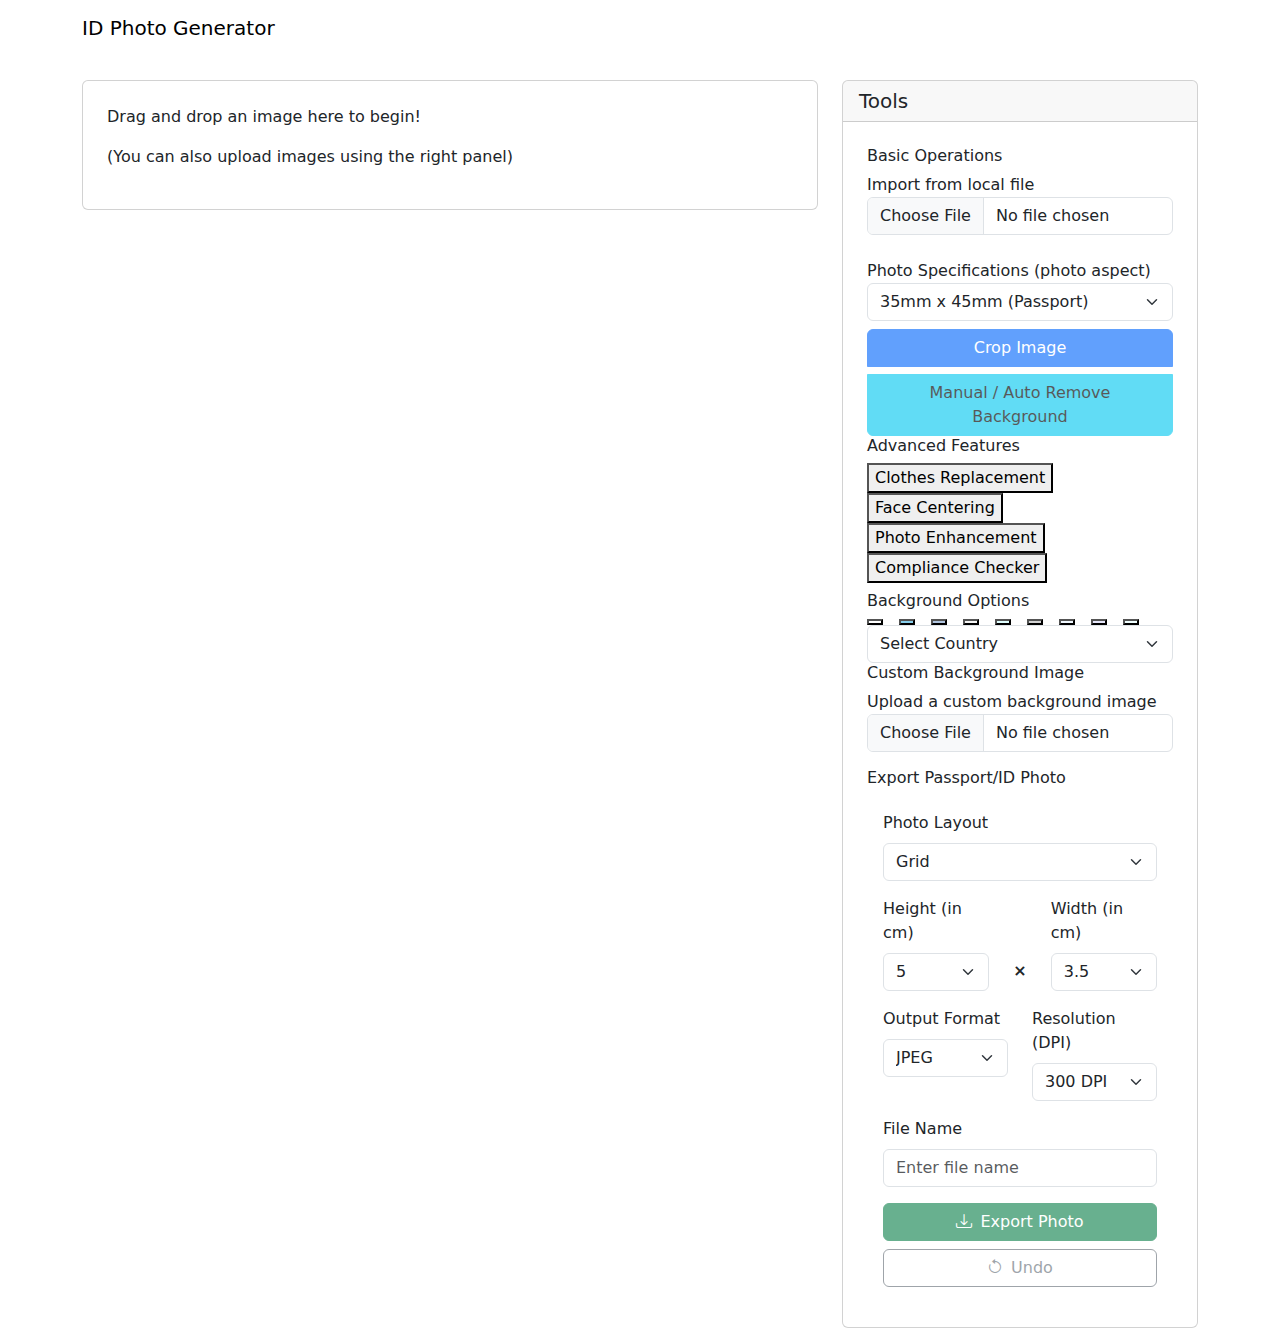
==== src/main/resources/templates/index.html @ f6cae1a2 "Merge branch 'main' of https://github.com/regan-tan/id-photo-generator" ====
<!DOCTYPE html>
<html lang="en" xmlns:th="http://www.thymeleaf.org">
    <head>
        <meta charset="UTF-8" />
        <meta name="viewport" content="width=device-width, initial-scale=1.0" />
        <title>ID Photo Generator</title>
        <link href="https://cdn.jsdelivr.net/npm/bootstrap@5.3.2/dist/css/bootstrap.min.css" rel="stylesheet" />
        <link href="https://cdnjs.cloudflare.com/ajax/libs/cropperjs/1.5.13/cropper.min.css" rel="stylesheet" />
        <link href="/css/main.css" rel="stylesheet" />
        <link href="https://cdn.jsdelivr.net/npm/bootstrap-icons@1.10.5/font/bootstrap-icons.css" rel="stylesheet" />
    </head>

    <body>
        <div class="container-fluid">
            <!-- Nav Bar -->
            <nav class="navbar navbar-expand-lg">
                <div class="container">
                    <a class="navbar-brand" href="#">ID Photo Generator</a>
                </div>
            </nav>
        
            <!-- Container -->
            <div class="container mt-4">
                <div class="row g-4">
                    <div class="col-md-8">
                        <!-- Image Container -->
                        <div class="sticky-container">
                            <div class="card">
                                <div class="card-body p-4">
                                    <div class="image-container">
                                        <img id="image" class="img-fluid" style="display: none" />
                                        <div id="placeholder" class="upload-placeholder">
                                            <i class="fas fa-cloud-upload-alt"></i>
                                            <p>Drag and drop an image here to begin!</p>
                                            <p>(You can also upload images using the right panel)</p>
                                        </div>
                                    </div>
                                </div>
                            </div>
                        </div>
                    </div>
        
                    <div class="col-md-4">
                        <div class="tools-column">
                            <div class="card">
                                <div class="card-header">
                                    <h5 class="card-title mb-0">Tools</h5>
                                </div>
                                <div class="card-body p-4">
                                    <!-- Basic Operations -->
                                    <div class="feature-group">
                                        <h6 class="feature-group-title">Basic Operations</h6>
                                        <div class="mb-4">
                                            <span>Import from local file</span>
                                            <input type="file" id="fileInput" class="form-control" accept="image/*" />
                                        </div>
        
                                        <!-- Google Drive Section (Moved Up) -->

        
                                        <!-- Photo Specifications  -->
                                        <div class="feature-group">
                                            <span>Photo Specifications (photo aspect)</span>
                                            <select class="form-select mb-2" id="dimensionsSelect">
                                                <option value="35x45">35mm x 45mm (Passport)</option>
                                                <option value="25x35">25mm x 35mm (Visa)</option>
                                                <option value="50x50">50mm x 50mm (Square)</option>
                                            </select>
                                        </div>
                                        <div class="btn-group-vertical w-100 gap-2" role="group">
                                            <button id="cropBtn" class="btn btn-primary" disabled>Crop Image</button>
                                            <button id="removeBackgroundBtn" class="btn btn-info" disabled>Manual / Auto Remove Background</button>
                                        </div>
                                    </div>
        
                                    <!-- Advanced Features -->
                                    <div class="feature-group">
                                        <h6 class="feature-group-title">Advanced Features</h6>
                                        <button class="btn-feature" id="clothesBtn">
                                            <i class="fas fa-tshirt"></i>
                                            Clothes Replacement
                                        </button>
                                        <button class="btn-feature">
                                            <i class="fas fa-crosshairs"></i>
                                            Face Centering
                                        </button>
                                        <button class="btn-feature" id="enhanceBtn">
                                            <i class="fas fa-magic"></i>
                                            Photo Enhancement
                                        </button>
                                        <button class="btn-feature" id="checkBtn">
                                            <i class="fas fa-check-circle"></i>
                                            Compliance Checker
                                        </button>
                                        <div id="complianceResult" class="mt-2 text-center small"></div>
                                    </div>
        
                                   <!-- Background Color Selection Section -->
<div class="feature-group">
    <h6 class="feature-group-title">Background Options</h6>
    <div class="d-flex flex-wrap gap-3">
        <!-- Color buttons -->
        <button class="color-btn" data-color="#FFFFFF" style="background-color: #ffffff" title="White - Standard Passport"></button>
        <button class="color-btn" data-color="#87CEEB" style="background-color: #87ceeb" title="Light Blue - General ID"></button>
        <button class="color-btn" data-color="#B0C4DE" style="background-color: #b0c4de" title="Light Steel Blue - Visa"></button>
        <button class="color-btn" data-color="#F5F5F5" style="background-color: #f5f5f5" title="Off White - General Use"></button>
        <button class="color-btn" data-color="#E0FFFF" style="background-color: #e0ffff" title="Light Cyan - Schengen Visa"></button>
        <button class="color-btn" data-color="#D3D3D3" style="background-color: #d3d3d3" title="Light Gray - Professional ID"></button>
        <button class="color-btn" data-color="#F0F8FF" style="background-color: #f0f8ff" title="Alice Blue - General ID"></button>
        <button class="color-btn" data-color="#E6E6FA" style="background-color: #e6e6fa" title="Lavender - Alternative"></button>
        <button class="color-btn" data-color="#F0FFFF" style="background-color: #f0ffff" title="Azure - General Use"></button>
    </div>

    <!-- Dropdown for Country Selection -->
    <select id="country-select" class="form-select">
        <option value="">Select Country</option>
        <option value="#FFFFFF" data-country="USA">USA (White)</option>
        <option value="#FFFFFF" data-country="Japan">Japan (White)</option>
        <option value="#F5F5F5" data-country="France">France (Off White)</option>
        <option value="#87CEEB" data-country="Malaysia">Malaysia (Light Blue)</option>
        <option value="#FFFFFF" data-country="Singapore">Singapore (White)</option>
        <!-- Add more options as needed -->
    </select>
</div>

<!-- Custom Background Image Upload Section -->
<div class="feature-group">
    <h6 class="feature-group-title">Custom Background Image</h6>
    <div class="mb-3">
        <span>Upload a custom background image</span>
        <input type="file" id="backgroundImageInput" class="form-control" accept="image/*" />
    </div>
    <button class="btn btn-danger" id="resetBackgroundBtn" style="display: none;">Reset Background</button>
</div>


          
        
                                    <!-- Final Actions -->
                                    <div class="feature-group">
                                        <h6 class="feature-group-title">Export Passport/ID Photo</h6>
                                        <div class="card-body">
                                            <!-- Layout Selection Section -->
                                            <div class="row mb-3">
                                                <div class="col">
                                                    <label for="photo_layout" class="form-label">Photo Layout</label>
                                                    <select class="form-select" id="photo_layout">
                                                        <option value="grid">Grid</option>
                                                        <option value="single">Single Photo</option>
                                                    </select>
                                                </div>
                                            </div>
                                            
                                            <div class="row mb-3 align-items-end">
                                                <div class="col">
                                                    <label for="layout_height" class="form-label">Height (in cm)</label>
                                                    <select class="form-select" id="layout_height">
                                                        <option value="5">5</option>
                                                        <option value="5.5">5.5</option>
                                                        <option value="6">6</option>
                                                        <option value="7">7</option>
                                                        <option value="7.5">7.5</option>
                                                    </select>
                                                </div>
                                    
                                                <div class="col-auto d-flex align-items-end pb-2">
                                                    <span class="fw-bold">×</span>
                                                </div>
                                    
                                                <div class="col">
                                                    <label for="layout_width" class="form-label">Width (in cm)</label>
                                                    <select class="form-select" id="layout_width">
                                                        <option value="3.5">3.5</option>
                                                        <option value="4">4</option>
                                                        <option value="4.5">4.5</option>
                                                        <option value="5">5</option>
                                                        <option value="5.5">5.5</option>
                                                    </select>
                                                </div>
                                            </div>
                                    
                                            <!-- Output Format & Resolution Section -->
                                            <div class="row mb-3">
                                                <div class="col">
                                                    <label for="output_format" class="form-label">Output Format</label>
                                                    <select class="form-select" id="output_format">
                                                        <option value="jpeg">JPEG</option>
                                                        <option value="png">PNG</option>
                                                        <option value="bmp">BMP</option>
                                                    </select>
                                                </div>
                                    
                                                <div class="col">
                                                    <label for="output_resolution" class="form-label">Resolution (DPI)</label>
                                                    <select class="form-select" id="output_resolution">
                                                        <option value="300">300 DPI</option>
                                                        <option value="600">600 DPI</option>
                                                        <option value="1200">1200 DPI</option>
                                                    </select>
                                                </div>
                                            </div>
                                    
                                            <!-- File Naming and Folder Selection -->
                                            <div class="row mb-3">
                                                <div class="col">
                                                    <label for="file_name" class="form-label">File Name</label>
                                                    <input type="text" id="file_name" class="form-control" placeholder="Enter file name" />
                                                </div>
                                    
                                               
                                            </div>
                                    
                                            <!-- Action Buttons -->
                                            <div class="d-grid gap-2">
                                                <button id="exportBtn" class="btn btn-success" disabled><i class="bi bi-download me-2"></i>Export Photo</button>
                                                <button id="undoBtn" class="btn btn-outline-secondary" disabled><i class="bi bi-arrow-counterclockwise me-2"></i>Undo</button>
                                            </div>
                                        </div>
                                    </div>
                                    
                                </div>
                            </div>
                        </div>
                    </div>
                </div>
            </div>
        </div>

        <!-- Modal for Cropping -->
        <div class="modal fade" id="cropModal" tabindex="-1">
            <div class="modal-dialog modal-lg modal-dialog-centered modal-fullscreen-lg-down">
                <div class="modal-content">
                    <div class="modal-header">
                        <h5 class="modal-title">Crop Image</h5>
                        <button type="button" class="btn-close" data-bs-dismiss="modal"></button>
                    </div>
                    <div class="modal-body p-0">
                        <div class="img-container" style="height: calc(90vh - 120px)">
                            <img id="cropImage" class="img-fluid" src="" />
                        </div>
                    </div>
                    <div class="modal-footer">
                        <button type="button" class="btn btn-secondary" data-bs-dismiss="modal">Cancel</button>
                        <button type="button" class="btn btn-primary" id="cropSaveBtn">Save Changes</button>
                    </div>
                </div>
            </div>
        </div>
        <!-- Modal for Clothes Replacement -->
        <div class="modal fade" id="clothesModal" tabindex="-1">
            <div class="modal-dialog modal-md modal-dialog-centered">
                <div class="modal-content">
                    <div class="modal-header">
                        <h5 class="modal-title">Clothes Replacement</h5>
                        <button type="button" class="btn-close" data-bs-dismiss="modal"></button>
                    </div>
                    <div class="modal-body">
                        <div id="clothesImageContainer" class="text-center">
                            <img id="clothesImage" class="img-fluid" style="max-width: 100%; display: none" />
                        </div>
                        <div class="mt-3">
                            <button class="btn btn-primary" id="blueSuitBtn">Blue Suit</button>
                            <button class="btn btn-secondary" id="blackSuitBtn">Black Suit</button>
                            <button class="btn btn-success" id="graySuitBtn">Gray Suit</button>
                        </div>
                    </div>
                    <div class="modal-footer">
                        <button type="button" class="btn btn-secondary" data-bs-dismiss="modal">Close</button>
                        <button id="confirmClothesBtn" class="btn btn-primary">Confirm</button>
                    </div>
                </div>
            </div>
        </div>

        <!-- Modal for Photo Enhancement -->
        <div class="modal fade" id="enhanceModal" tabindex="-1" aria-labelledby="enhanceModalLabel" aria-hidden="true">
            <div class="modal-dialog modal-lg modal-dialog-centered">
                <div class="modal-content">
                    <div class="modal-header">
                        <h5 class="modal-title" id="enhanceModalLabel">Photo Enhancement</h5>
                        <button type="button" class="btn-close" data-bs-dismiss="modal" aria-label="Close"></button>
                    </div>
                    <div class="modal-body">
                        <div class="row">
                            <div class="col-md-7 mb-3">
                                <div class="text-center">
                                    <img id="enhancePreviewImg" class="img-fluid rounded" alt="Preview" />
                                </div>
                            </div>
                            <div class="col-md-5">
                                <div class="mb-3">
                                    <label for="brightnessSlider" class="form-label">Brightness</label>
                                    <input type="range" class="form-range" min="-100" max="100" value="0" id="brightnessSlider" />
                                    <div class="d-flex justify-content-between">
                                        <span class="small">Darker</span>
                                        <span class="small">Normal</span>
                                        <span class="small">Brighter</span>
                                    </div>
                                </div>

                                <div class="mb-3">
                                    <label for="contrastSlider" class="form-label">Contrast</label>
                                    <input type="range" class="form-range" min="-100" max="100" value="0" id="contrastSlider" />
                                    <div class="d-flex justify-content-between">
                                        <span class="small">Less</span>
                                        <span class="small">Normal</span>
                                        <span class="small">More</span>
                                    </div>
                                </div>

                                <div class="mb-3">
                                    <label for="smoothnessSlider" class="form-label">Skin Smoothness</label>
                                    <input type="range" class="form-range" min="0" max="100" value="30" id="smoothnessSlider" />
                                    <div class="d-flex justify-content-between">
                                        <span class="small">None</span>
                                        <span class="small">Medium</span>
                                        <span class="small">Maximum</span>
                                    </div>
                                </div>
                            </div>
                        </div>
                    </div>
                    <div class="modal-footer">
                        <button type="button" class="btn btn-secondary" data-bs-dismiss="modal">Cancel</button>
                        <button type="button" class="btn btn-primary" id="applyEnhanceBtn">Apply</button>
                    </div>
                </div>
            </div>
        </div>

        <script src="https://cdn.jsdelivr.net/npm/bootstrap@5.3.2/dist/js/bootstrap.bundle.min.js"></script>
        <script src="https://cdnjs.cloudflare.com/ajax/libs/cropperjs/1.5.13/cropper.min.js"></script>
        <script src="https://kit.fontawesome.com/your-font-awesome-kit.js"></script>
        <script src="/js/main.js"></script>
        <script src="/js/modal-test.js"></script>

        <script>
            // Ensure proper modal cleanup
            document.addEventListener("DOMContentLoaded", function () {
                // Get the enhance modal element
                const enhanceModal = document.getElementById("enhanceModal");

                // Get the apply button for the enhance modal
                const applyEnhanceBtn = document.getElementById("applyEnhanceBtn");

                // Create a Bootstrap modal instance for proper handling
                const enhanceModalInstance = new bootstrap.Modal(enhanceModal);

                // Add click event listener to the apply button
                applyEnhanceBtn.addEventListener("click", function () {
                    // Properly hide the modal using Bootstrap's API
                    enhanceModalInstance.hide();

                    // Remove the backdrop and any related classes
                    document.body.classList.remove("modal-open");
                    const backdrops = document.getElementsByClassName("modal-backdrop");
                    while (backdrops.length > 0) {
                        backdrops[0].parentNode.removeChild(backdrops[0]);
                    }
                });
            });
        </script>
    </body>
</html>
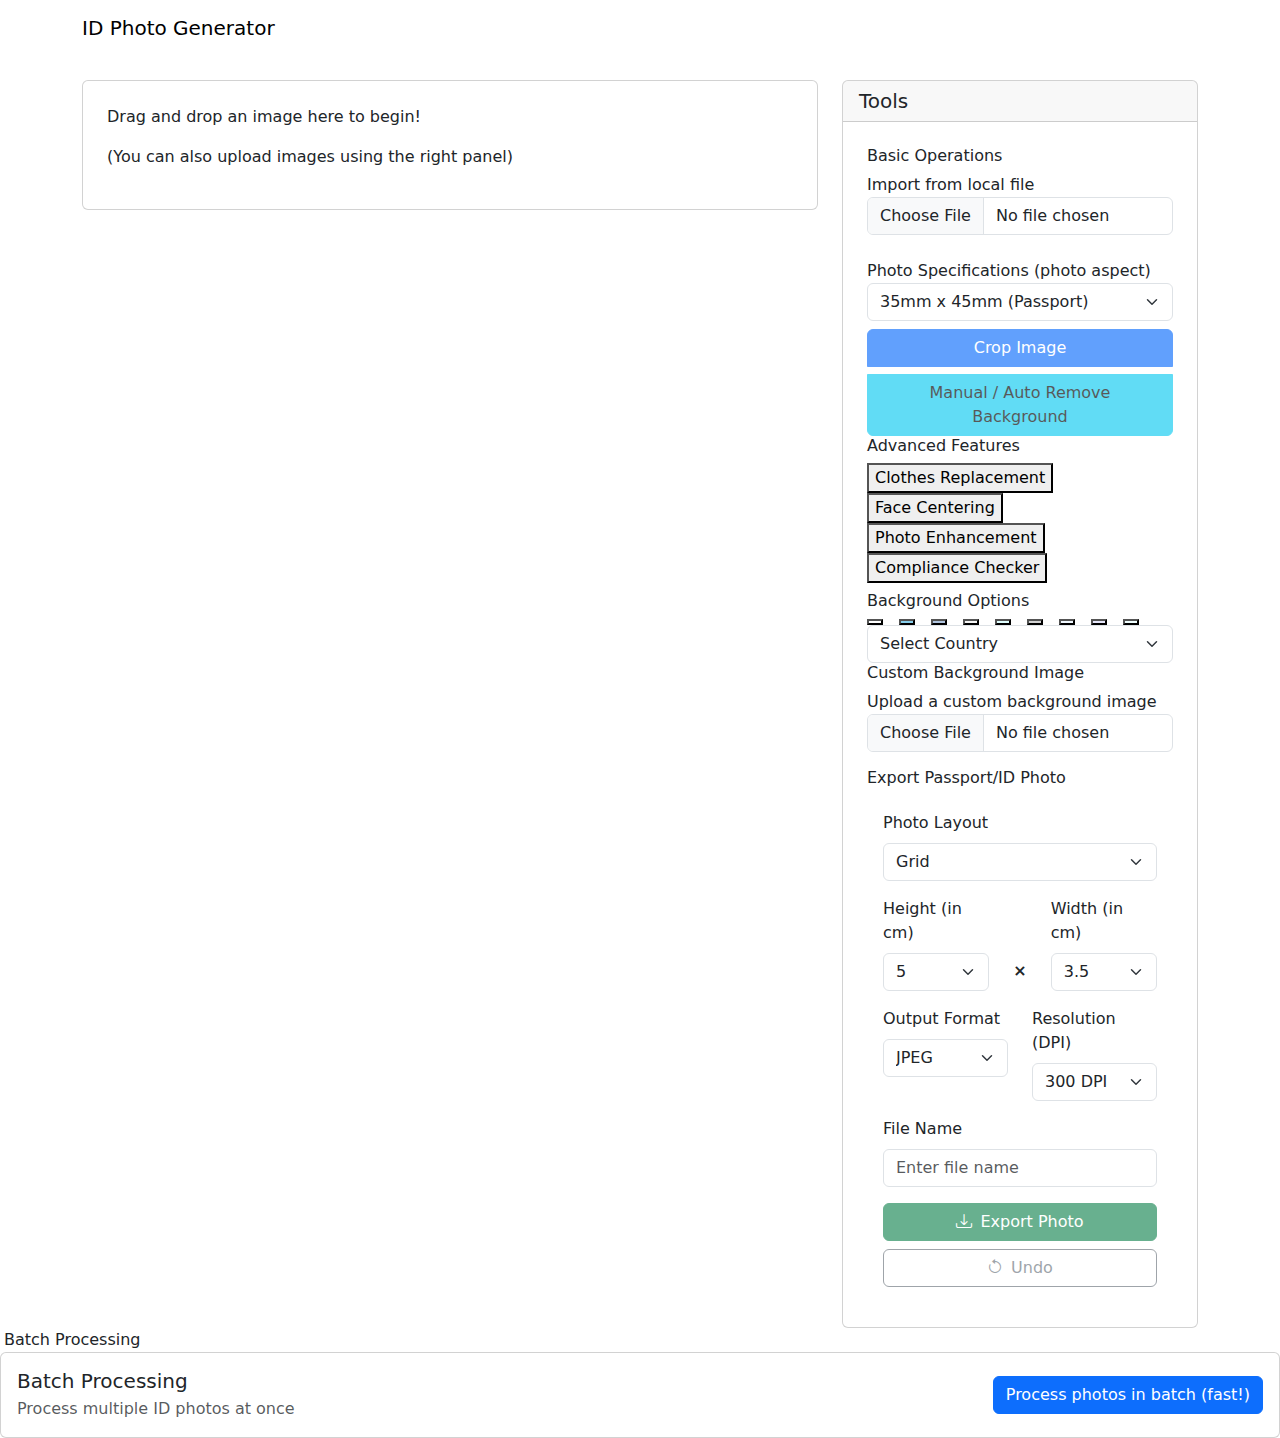
==== commit fd85dc34: "Implemented batch processing" ====
--- a/src/main/resources/templates/index.html
+++ b/src/main/resources/templates/index.html
@@ -1,364 +1,510 @@
 <!DOCTYPE html>
 <html lang="en" xmlns:th="http://www.thymeleaf.org">
-    <head>
-        <meta charset="UTF-8" />
-        <meta name="viewport" content="width=device-width, initial-scale=1.0" />
-        <title>ID Photo Generator</title>
-        <link href="https://cdn.jsdelivr.net/npm/bootstrap@5.3.2/dist/css/bootstrap.min.css" rel="stylesheet" />
-        <link href="https://cdnjs.cloudflare.com/ajax/libs/cropperjs/1.5.13/cropper.min.css" rel="stylesheet" />
-        <link href="/css/main.css" rel="stylesheet" />
-        <link href="https://cdn.jsdelivr.net/npm/bootstrap-icons@1.10.5/font/bootstrap-icons.css" rel="stylesheet" />
-    </head>
-
-    <body>
-        <div class="container-fluid">
-            <!-- Nav Bar -->
-            <nav class="navbar navbar-expand-lg">
-                <div class="container">
-                    <a class="navbar-brand" href="#">ID Photo Generator</a>
-                </div>
-            </nav>
-        
-            <!-- Container -->
-            <div class="container mt-4">
-                <div class="row g-4">
-                    <div class="col-md-8">
-                        <!-- Image Container -->
-                        <div class="sticky-container">
-                            <div class="card">
-                                <div class="card-body p-4">
-                                    <div class="image-container">
-                                        <img id="image" class="img-fluid" style="display: none" />
-                                        <div id="placeholder" class="upload-placeholder">
-                                            <i class="fas fa-cloud-upload-alt"></i>
-                                            <p>Drag and drop an image here to begin!</p>
-                                            <p>(You can also upload images using the right panel)</p>
+
+<head>
+    <meta charset="UTF-8" />
+    <meta name="viewport" content="width=device-width, initial-scale=1.0" />
+    <title>ID Photo Generator</title>
+    <link href="https://cdn.jsdelivr.net/npm/bootstrap@5.3.2/dist/css/bootstrap.min.css" rel="stylesheet" />
+    <link href="https://cdnjs.cloudflare.com/ajax/libs/cropperjs/1.5.13/cropper.min.css" rel="stylesheet" />
+    <link href="/css/main.css" rel="stylesheet" />
+    <link href="https://cdn.jsdelivr.net/npm/bootstrap-icons@1.10.5/font/bootstrap-icons.css" rel="stylesheet" />
+</head>
+
+<body>
+    <div class="container-fluid">
+        <!-- Nav Bar -->
+        <nav class="navbar navbar-expand-lg">
+            <div class="container">
+                <a class="navbar-brand" href="#">ID Photo Generator</a>
+            </div>
+        </nav>
+
+        <!-- Container -->
+        <div class="container mt-4">
+            <div class="row g-4">
+                <div class="col-md-8">
+                    <!-- Image Container -->
+                    <div class="sticky-container">
+                        <div class="card">
+                            <div class="card-body p-4">
+                                <div class="image-container">
+                                    <img id="image" class="img-fluid" style="display: none" />
+                                    <div id="placeholder" class="upload-placeholder">
+                                        <i class="fas fa-cloud-upload-alt"></i>
+                                        <p>Drag and drop an image here to begin!</p>
+                                        <p>(You can also upload images using the right panel)</p>
+                                    </div>
+                                </div>
+                            </div>
+                        </div>
+                    </div>
+                </div>
+
+                <!-- Tools Column -->
+                <div class="col-md-4">
+                    <div class="tools-column">
+                        <div class="card">
+                            <div class="card-header">
+                                <h5 class="card-title mb-0">Tools</h5>
+                            </div>
+                            <div class="card-body p-4">
+                                <!-- Basic Operations -->
+                                <div class="feature-group">
+                                    <h6 class="feature-group-title">Basic Operations</h6>
+                                    <div class="mb-4">
+                                        <span>Import from local file</span>
+                                        <input type="file" id="fileInput" class="form-control" accept="image/*" />
+                                    </div>
+
+                                    <!-- Photo Specifications  -->
+                                    <div class="feature-group">
+                                        <span>Photo Specifications (photo aspect)</span>
+                                        <select class="form-select mb-2" id="dimensionsSelect">
+                                            <option value="35x45">35mm x 45mm (Passport)</option>
+                                            <option value="25x35">25mm x 35mm (Visa)</option>
+                                            <option value="50x50">50mm x 50mm (Square)</option>
+                                        </select>
+                                    </div>
+                                    <div class="btn-group-vertical w-100 gap-2" role="group">
+                                        <button id="cropBtn" class="btn btn-primary" disabled>Crop Image</button>
+                                        <button id="removeBackgroundBtn" class="btn btn-info" disabled>Manual / Auto
+                                            Remove Background</button>
+                                    </div>
+
+                                </div>
+
+                                <!-- Advanced Features -->
+                                <div class="feature-group">
+                                    <h6 class="feature-group-title">Advanced Features</h6>
+                                    <button class="btn-feature" id="clothesBtn">
+                                        <i class="fas fa-tshirt"></i>
+                                        Clothes Replacement
+                                    </button>
+                                    <button class="btn-feature">
+                                        <i class="fas fa-crosshairs"></i>
+                                        Face Centering
+                                    </button>
+                                    <button class="btn-feature" id="enhanceBtn">
+                                        <i class="fas fa-magic"></i>
+                                        Photo Enhancement
+                                    </button>
+                                    <button class="btn-feature" id="checkBtn">
+                                        <i class="fas fa-check-circle"></i>
+                                        Compliance Checker
+                                    </button>
+                                    <div id="complianceResult" class="mt-2 text-center small"></div>
+                                </div>
+
+                                <!-- Background Color Selection Section -->
+                                <div class="feature-group">
+                                    <h6 class="feature-group-title">Background Options</h6>
+                                    <div class="d-flex flex-wrap gap-3">
+                                        <!-- Color buttons -->
+                                        <button class="color-btn" data-color="#FFFFFF" style="background-color: #ffffff"
+                                            title="White - Standard Passport"></button>
+                                        <button class="color-btn" data-color="#87CEEB" style="background-color: #87ceeb"
+                                            title="Light Blue - General ID"></button>
+                                        <button class="color-btn" data-color="#B0C4DE" style="background-color: #b0c4de"
+                                            title="Light Steel Blue - Visa"></button>
+                                        <button class="color-btn" data-color="#F5F5F5" style="background-color: #f5f5f5"
+                                            title="Off White - General Use"></button>
+                                        <button class="color-btn" data-color="#E0FFFF" style="background-color: #e0ffff"
+                                            title="Light Cyan - Schengen Visa"></button>
+                                        <button class="color-btn" data-color="#D3D3D3" style="background-color: #d3d3d3"
+                                            title="Light Gray - Professional ID"></button>
+                                        <button class="color-btn" data-color="#F0F8FF" style="background-color: #f0f8ff"
+                                            title="Alice Blue - General ID"></button>
+                                        <button class="color-btn" data-color="#E6E6FA" style="background-color: #e6e6fa"
+                                            title="Lavender - Alternative"></button>
+                                        <button class="color-btn" data-color="#F0FFFF" style="background-color: #f0ffff"
+                                            title="Azure - General Use"></button>
+                                    </div>
+
+                                    <!-- Dropdown for Country Selection -->
+                                    <select id="country-select" class="form-select">
+                                        <option value="">Select Country</option>
+                                        <option value="#FFFFFF" data-country="USA">USA (White)</option>
+                                        <option value="#FFFFFF" data-country="Japan">Japan (White)</option>
+                                        <option value="#F5F5F5" data-country="France">France (Off White)</option>
+                                        <option value="#87CEEB" data-country="Malaysia">Malaysia (Light Blue)</option>
+                                        <option value="#FFFFFF" data-country="Singapore">Singapore (White)</option>
+                                        <!-- Add more options as needed -->
+                                    </select>
+                                </div>
+
+                                <!-- Custom Background Image Upload Section -->
+                                <div class="feature-group">
+                                    <h6 class="feature-group-title">Custom Background Image</h6>
+                                    <div class="mb-3">
+                                        <span>Upload a custom background image</span>
+                                        <input type="file" id="backgroundImageInput" class="form-control"
+                                            accept="image/*" />
+                                    </div>
+                                    <button class="btn btn-danger" id="resetBackgroundBtn" style="display: none;">Reset
+                                        Background</button>
+                                </div>
+
+
+
+
+                                <!-- Final Actions -->
+                                <div class="feature-group">
+                                    <h6 class="feature-group-title">Export Passport/ID Photo</h6>
+                                    <div class="card-body">
+                                        <!-- Layout Selection Section -->
+                                        <div class="row mb-3">
+                                            <div class="col">
+                                                <label for="photo_layout" class="form-label">Photo Layout</label>
+                                                <select class="form-select" id="photo_layout">
+                                                    <option value="grid">Grid</option>
+                                                    <option value="single">Single Photo</option>
+                                                </select>
+                                            </div>
                                         </div>
-                                    </div>
-                                </div>
-                            </div>
-                        </div>
-                    </div>
-        
-                    <div class="col-md-4">
-                        <div class="tools-column">
-                            <div class="card">
-                                <div class="card-header">
-                                    <h5 class="card-title mb-0">Tools</h5>
-                                </div>
-                                <div class="card-body p-4">
-                                    <!-- Basic Operations -->
-                                    <div class="feature-group">
-                                        <h6 class="feature-group-title">Basic Operations</h6>
-                                        <div class="mb-4">
-                                            <span>Import from local file</span>
-                                            <input type="file" id="fileInput" class="form-control" accept="image/*" />
+
+                                        <div class="row mb-3 align-items-end">
+                                            <div class="col">
+                                                <label for="layout_height" class="form-label">Height (in cm)</label>
+                                                <select class="form-select" id="layout_height">
+                                                    <option value="5">5</option>
+                                                    <option value="5.5">5.5</option>
+                                                    <option value="6">6</option>
+                                                    <option value="7">7</option>
+                                                    <option value="7.5">7.5</option>
+                                                </select>
+                                            </div>
+
+                                            <div class="col-auto d-flex align-items-end pb-2">
+                                                <span class="fw-bold">×</span>
+                                            </div>
+
+                                            <div class="col">
+                                                <label for="layout_width" class="form-label">Width (in cm)</label>
+                                                <select class="form-select" id="layout_width">
+                                                    <option value="3.5">3.5</option>
+                                                    <option value="4">4</option>
+                                                    <option value="4.5">4.5</option>
+                                                    <option value="5">5</option>
+                                                    <option value="5.5">5.5</option>
+                                                </select>
+                                            </div>
                                         </div>
-        
-                                        <!-- Google Drive Section (Moved Up) -->
-
-        
-                                        <!-- Photo Specifications  -->
-                                        <div class="feature-group">
-                                            <span>Photo Specifications (photo aspect)</span>
-                                            <select class="form-select mb-2" id="dimensionsSelect">
-                                                <option value="35x45">35mm x 45mm (Passport)</option>
-                                                <option value="25x35">25mm x 35mm (Visa)</option>
-                                                <option value="50x50">50mm x 50mm (Square)</option>
-                                            </select>
+
+                                        <!-- Output Format & Resolution Section -->
+                                        <div class="row mb-3">
+                                            <div class="col">
+                                                <label for="output_format" class="form-label">Output Format</label>
+                                                <select class="form-select" id="output_format">
+                                                    <option value="jpeg">JPEG</option>
+                                                    <option value="png">PNG</option>
+                                                    <option value="bmp">BMP</option>
+                                                </select>
+                                            </div>
+
+                                            <div class="col">
+                                                <label for="output_resolution" class="form-label">Resolution
+                                                    (DPI)</label>
+                                                <select class="form-select" id="output_resolution">
+                                                    <option value="300">300 DPI</option>
+                                                    <option value="600">600 DPI</option>
+                                                    <option value="1200">1200 DPI</option>
+                                                </select>
+                                            </div>
                                         </div>
-                                        <div class="btn-group-vertical w-100 gap-2" role="group">
-                                            <button id="cropBtn" class="btn btn-primary" disabled>Crop Image</button>
-                                            <button id="removeBackgroundBtn" class="btn btn-info" disabled>Manual / Auto Remove Background</button>
+
+                                        <!-- File Naming and Folder Selection -->
+                                        <div class="row mb-3">
+                                            <div class="col">
+                                                <label for="file_name" class="form-label">File Name</label>
+                                                <input type="text" id="file_name" class="form-control"
+                                                    placeholder="Enter file name" />
+                                            </div>
+
+
                                         </div>
-                                    </div>
-        
-                                    <!-- Advanced Features -->
-                                    <div class="feature-group">
-                                        <h6 class="feature-group-title">Advanced Features</h6>
-                                        <button class="btn-feature" id="clothesBtn">
-                                            <i class="fas fa-tshirt"></i>
-                                            Clothes Replacement
-                                        </button>
-                                        <button class="btn-feature">
-                                            <i class="fas fa-crosshairs"></i>
-                                            Face Centering
-                                        </button>
-                                        <button class="btn-feature" id="enhanceBtn">
-                                            <i class="fas fa-magic"></i>
-                                            Photo Enhancement
-                                        </button>
-                                        <button class="btn-feature" id="checkBtn">
-                                            <i class="fas fa-check-circle"></i>
-                                            Compliance Checker
-                                        </button>
-                                        <div id="complianceResult" class="mt-2 text-center small"></div>
-                                    </div>
-        
-                                   <!-- Background Color Selection Section -->
-<div class="feature-group">
-    <h6 class="feature-group-title">Background Options</h6>
-    <div class="d-flex flex-wrap gap-3">
-        <!-- Color buttons -->
-        <button class="color-btn" data-color="#FFFFFF" style="background-color: #ffffff" title="White - Standard Passport"></button>
-        <button class="color-btn" data-color="#87CEEB" style="background-color: #87ceeb" title="Light Blue - General ID"></button>
-        <button class="color-btn" data-color="#B0C4DE" style="background-color: #b0c4de" title="Light Steel Blue - Visa"></button>
-        <button class="color-btn" data-color="#F5F5F5" style="background-color: #f5f5f5" title="Off White - General Use"></button>
-        <button class="color-btn" data-color="#E0FFFF" style="background-color: #e0ffff" title="Light Cyan - Schengen Visa"></button>
-        <button class="color-btn" data-color="#D3D3D3" style="background-color: #d3d3d3" title="Light Gray - Professional ID"></button>
-        <button class="color-btn" data-color="#F0F8FF" style="background-color: #f0f8ff" title="Alice Blue - General ID"></button>
-        <button class="color-btn" data-color="#E6E6FA" style="background-color: #e6e6fa" title="Lavender - Alternative"></button>
-        <button class="color-btn" data-color="#F0FFFF" style="background-color: #f0ffff" title="Azure - General Use"></button>
-    </div>
-
-    <!-- Dropdown for Country Selection -->
-    <select id="country-select" class="form-select">
-        <option value="">Select Country</option>
-        <option value="#FFFFFF" data-country="USA">USA (White)</option>
-        <option value="#FFFFFF" data-country="Japan">Japan (White)</option>
-        <option value="#F5F5F5" data-country="France">France (Off White)</option>
-        <option value="#87CEEB" data-country="Malaysia">Malaysia (Light Blue)</option>
-        <option value="#FFFFFF" data-country="Singapore">Singapore (White)</option>
-        <!-- Add more options as needed -->
-    </select>
-</div>
-
-<!-- Custom Background Image Upload Section -->
-<div class="feature-group">
-    <h6 class="feature-group-title">Custom Background Image</h6>
-    <div class="mb-3">
-        <span>Upload a custom background image</span>
-        <input type="file" id="backgroundImageInput" class="form-control" accept="image/*" />
-    </div>
-    <button class="btn btn-danger" id="resetBackgroundBtn" style="display: none;">Reset Background</button>
-</div>
-
-
-          
-        
-                                    <!-- Final Actions -->
-                                    <div class="feature-group">
-                                        <h6 class="feature-group-title">Export Passport/ID Photo</h6>
-                                        <div class="card-body">
-                                            <!-- Layout Selection Section -->
-                                            <div class="row mb-3">
-                                                <div class="col">
-                                                    <label for="photo_layout" class="form-label">Photo Layout</label>
-                                                    <select class="form-select" id="photo_layout">
-                                                        <option value="grid">Grid</option>
-                                                        <option value="single">Single Photo</option>
-                                                    </select>
-                                                </div>
-                                            </div>
-                                            
-                                            <div class="row mb-3 align-items-end">
-                                                <div class="col">
-                                                    <label for="layout_height" class="form-label">Height (in cm)</label>
-                                                    <select class="form-select" id="layout_height">
-                                                        <option value="5">5</option>
-                                                        <option value="5.5">5.5</option>
-                                                        <option value="6">6</option>
-                                                        <option value="7">7</option>
-                                                        <option value="7.5">7.5</option>
-                                                    </select>
-                                                </div>
-                                    
-                                                <div class="col-auto d-flex align-items-end pb-2">
-                                                    <span class="fw-bold">×</span>
-                                                </div>
-                                    
-                                                <div class="col">
-                                                    <label for="layout_width" class="form-label">Width (in cm)</label>
-                                                    <select class="form-select" id="layout_width">
-                                                        <option value="3.5">3.5</option>
-                                                        <option value="4">4</option>
-                                                        <option value="4.5">4.5</option>
-                                                        <option value="5">5</option>
-                                                        <option value="5.5">5.5</option>
-                                                    </select>
-                                                </div>
-                                            </div>
-                                    
-                                            <!-- Output Format & Resolution Section -->
-                                            <div class="row mb-3">
-                                                <div class="col">
-                                                    <label for="output_format" class="form-label">Output Format</label>
-                                                    <select class="form-select" id="output_format">
-                                                        <option value="jpeg">JPEG</option>
-                                                        <option value="png">PNG</option>
-                                                        <option value="bmp">BMP</option>
-                                                    </select>
-                                                </div>
-                                    
-                                                <div class="col">
-                                                    <label for="output_resolution" class="form-label">Resolution (DPI)</label>
-                                                    <select class="form-select" id="output_resolution">
-                                                        <option value="300">300 DPI</option>
-                                                        <option value="600">600 DPI</option>
-                                                        <option value="1200">1200 DPI</option>
-                                                    </select>
-                                                </div>
-                                            </div>
-                                    
-                                            <!-- File Naming and Folder Selection -->
-                                            <div class="row mb-3">
-                                                <div class="col">
-                                                    <label for="file_name" class="form-label">File Name</label>
-                                                    <input type="text" id="file_name" class="form-control" placeholder="Enter file name" />
-                                                </div>
-                                    
-                                               
-                                            </div>
-                                    
-                                            <!-- Action Buttons -->
-                                            <div class="d-grid gap-2">
-                                                <button id="exportBtn" class="btn btn-success" disabled><i class="bi bi-download me-2"></i>Export Photo</button>
-                                                <button id="undoBtn" class="btn btn-outline-secondary" disabled><i class="bi bi-arrow-counterclockwise me-2"></i>Undo</button>
-                                            </div>
+
+                                        <!-- Action Buttons -->
+                                        <div class="d-grid gap-2">
+                                            <button id="exportBtn" class="btn btn-success" disabled><i
+                                                    class="bi bi-download me-2"></i>Export Photo</button>
+                                            <button id="undoBtn" class="btn btn-outline-secondary" disabled><i
+                                                    class="bi bi-arrow-counterclockwise me-2"></i>Undo</button>
                                         </div>
                                     </div>
-                                    
-                                </div>
-                            </div>
-                        </div>
-                    </div>
-                </div>
-            </div>
-        </div>
-
-        <!-- Modal for Cropping -->
-        <div class="modal fade" id="cropModal" tabindex="-1">
-            <div class="modal-dialog modal-lg modal-dialog-centered modal-fullscreen-lg-down">
-                <div class="modal-content">
-                    <div class="modal-header">
-                        <h5 class="modal-title">Crop Image</h5>
-                        <button type="button" class="btn-close" data-bs-dismiss="modal"></button>
-                    </div>
-                    <div class="modal-body p-0">
-                        <div class="img-container" style="height: calc(90vh - 120px)">
-                            <img id="cropImage" class="img-fluid" src="" />
-                        </div>
-                    </div>
-                    <div class="modal-footer">
-                        <button type="button" class="btn btn-secondary" data-bs-dismiss="modal">Cancel</button>
-                        <button type="button" class="btn btn-primary" id="cropSaveBtn">Save Changes</button>
-                    </div>
-                </div>
-            </div>
-        </div>
-        <!-- Modal for Clothes Replacement -->
-        <div class="modal fade" id="clothesModal" tabindex="-1">
-            <div class="modal-dialog modal-md modal-dialog-centered">
-                <div class="modal-content">
-                    <div class="modal-header">
-                        <h5 class="modal-title">Clothes Replacement</h5>
-                        <button type="button" class="btn-close" data-bs-dismiss="modal"></button>
-                    </div>
-                    <div class="modal-body">
-                        <div id="clothesImageContainer" class="text-center">
-                            <img id="clothesImage" class="img-fluid" style="max-width: 100%; display: none" />
-                        </div>
-                        <div class="mt-3">
-                            <button class="btn btn-primary" id="blueSuitBtn">Blue Suit</button>
-                            <button class="btn btn-secondary" id="blackSuitBtn">Black Suit</button>
-                            <button class="btn btn-success" id="graySuitBtn">Gray Suit</button>
-                        </div>
-                    </div>
-                    <div class="modal-footer">
-                        <button type="button" class="btn btn-secondary" data-bs-dismiss="modal">Close</button>
-                        <button id="confirmClothesBtn" class="btn btn-primary">Confirm</button>
-                    </div>
-                </div>
-            </div>
-        </div>
-
-        <!-- Modal for Photo Enhancement -->
-        <div class="modal fade" id="enhanceModal" tabindex="-1" aria-labelledby="enhanceModalLabel" aria-hidden="true">
-            <div class="modal-dialog modal-lg modal-dialog-centered">
-                <div class="modal-content">
-                    <div class="modal-header">
-                        <h5 class="modal-title" id="enhanceModalLabel">Photo Enhancement</h5>
-                        <button type="button" class="btn-close" data-bs-dismiss="modal" aria-label="Close"></button>
-                    </div>
-                    <div class="modal-body">
-                        <div class="row">
-                            <div class="col-md-7 mb-3">
-                                <div class="text-center">
-                                    <img id="enhancePreviewImg" class="img-fluid rounded" alt="Preview" />
-                                </div>
-                            </div>
-                            <div class="col-md-5">
-                                <div class="mb-3">
-                                    <label for="brightnessSlider" class="form-label">Brightness</label>
-                                    <input type="range" class="form-range" min="-100" max="100" value="0" id="brightnessSlider" />
-                                    <div class="d-flex justify-content-between">
-                                        <span class="small">Darker</span>
-                                        <span class="small">Normal</span>
-                                        <span class="small">Brighter</span>
-                                    </div>
-                                </div>
-
-                                <div class="mb-3">
-                                    <label for="contrastSlider" class="form-label">Contrast</label>
-                                    <input type="range" class="form-range" min="-100" max="100" value="0" id="contrastSlider" />
-                                    <div class="d-flex justify-content-between">
-                                        <span class="small">Less</span>
-                                        <span class="small">Normal</span>
-                                        <span class="small">More</span>
-                                    </div>
-                                </div>
-
-                                <div class="mb-3">
-                                    <label for="smoothnessSlider" class="form-label">Skin Smoothness</label>
-                                    <input type="range" class="form-range" min="0" max="100" value="30" id="smoothnessSlider" />
-                                    <div class="d-flex justify-content-between">
-                                        <span class="small">None</span>
-                                        <span class="small">Medium</span>
-                                        <span class="small">Maximum</span>
-                                    </div>
-                                </div>
-                            </div>
-                        </div>
-                    </div>
-                    <div class="modal-footer">
-                        <button type="button" class="btn btn-secondary" data-bs-dismiss="modal">Cancel</button>
-                        <button type="button" class="btn btn-primary" id="applyEnhanceBtn">Apply</button>
-                    </div>
-                </div>
-            </div>
-        </div>
-
-        <script src="https://cdn.jsdelivr.net/npm/bootstrap@5.3.2/dist/js/bootstrap.bundle.min.js"></script>
-        <script src="https://cdnjs.cloudflare.com/ajax/libs/cropperjs/1.5.13/cropper.min.js"></script>
-        <script src="https://kit.fontawesome.com/your-font-awesome-kit.js"></script>
-        <script src="/js/main.js"></script>
-        <script src="/js/modal-test.js"></script>
-
-        <script>
-            // Ensure proper modal cleanup
-            document.addEventListener("DOMContentLoaded", function () {
-                // Get the enhance modal element
-                const enhanceModal = document.getElementById("enhanceModal");
-
-                // Get the apply button for the enhance modal
-                const applyEnhanceBtn = document.getElementById("applyEnhanceBtn");
-
-                // Create a Bootstrap modal instance for proper handling
-                const enhanceModalInstance = new bootstrap.Modal(enhanceModal);
-
-                // Add click event listener to the apply button
-                applyEnhanceBtn.addEventListener("click", function () {
-                    // Properly hide the modal using Bootstrap's API
-                    enhanceModalInstance.hide();
-
-                    // Remove the backdrop and any related classes
-                    document.body.classList.remove("modal-open");
-                    const backdrops = document.getElementsByClassName("modal-backdrop");
-                    while (backdrops.length > 0) {
-                        backdrops[0].parentNode.removeChild(backdrops[0]);
-                    }
-                });
+                                </div>
+
+                            </div>
+                        </div>
+                    </div>
+                </div>
+            </div>
+        </div>
+    </div>
+    </div>
+
+    <!-- Batch Processing Section -->
+    <div class="batch-processing-sticky collapsed" id="batchProcessingSticky">
+        <div class="batch-processing-toggle" id="batchProcessingToggle">
+            <i class="fas fa-chevron-up me-1"></i> Batch Processing
+        </div>
+        <div class="card">
+            <div class="card-body p-3">
+                <!-- Initial view with button -->
+                <div id="batchProcessingCollapsed">
+                    <div class="d-flex align-items-center">
+                        <div class="flex-grow-1">
+                            <h5 class="mb-1">Batch Processing</h5>
+                            <p class="text-muted mb-0">Process multiple ID photos at once</p>
+                        </div>
+                        <button id="openBatchProcessingBtn" class="btn btn-primary">
+                            <i class="fas fa-bolt"></i> Process photos in batch (fast!)
+                        </button>
+                    </div>
+                </div>
+
+                <!-- Expanded batch processing section (initially hidden) -->
+                <div id="batchProcessingExpanded" style="display: none;">
+                    <div class="d-flex justify-content-between align-items-center mb-3">
+                        <h5 class="mb-0">Batch Processing</h5>
+                        <button id="closeBatchProcessingBtn" class="btn btn-sm btn-outline-secondary">
+                            <i class="fas fa-times"></i> Close
+                        </button>
+                    </div>
+
+                    <!-- Batch processing controls -->
+                    <div class="mb-3">
+                        <span>Upload photos (max 10)</span>
+                        <!-- Hide the original file input but keep it for functionality -->
+                        <input type="file" id="batchFileInput" class="form-control d-none" accept="image/*" multiple />
+                        
+                        <!-- Add Files button -->
+                        <button id="addBatchFilesBtn" class="btn btn-secondary w-100">
+                            <i class="bi bi-plus-circle me-2"></i>Add Photos
+                        </button>
+                        
+                        <!-- Selected files container -->
+                        <div id="selectedBatchFiles" class="mt-2 selected-files-container">
+                            <p class="text-muted small text-center">No files selected yet</p>
+                        </div>
+                    </div>
+                    <div class="mb-3">
+                        <span>Background Color</span>
+                        <select class="form-select" id="batchBackgroundColor">
+                            <option value="#FFFFFF">White - Standard Passport</option>
+                            <option value="#87CEEB">Light Blue - General ID</option>
+                            <option value="#B0C4DE">Light Steel Blue - Visa</option>
+                            <option value="#F5F5F5">Off White - General Use</option>
+                            <option value="#E0FFFF">Light Cyan - Schengen Visa</option>
+                            <option value="#D3D3D3">Light Gray - Professional ID</option>
+                            <option value="#F0F8FF">Alice Blue - General ID</option>
+                            <option value="#E6E6FA">Lavender - Alternative</option>
+                            <option value="#F0FFFF">Azure - General Use</option>
+                        </select>
+                    </div>
+                    <div class="d-grid gap-2">
+                        <button id="processBatchBtn" class="btn btn-primary">
+                            <span class="spinner-border spinner-border-sm d-none" role="status"
+                                aria-hidden="true"></span>
+                            Process Batch
+                        </button>
+                    </div>
+                    <div id="batchResultContainer" class="mt-3" style="display: none;">
+                        <div class="alert alert-success">
+                            <strong>Success!</strong> Your images have been processed.
+                            <div class="mt-2">
+                                <button id="viewImagesBtn" class="btn btn-primary btn-sm">View Images</button>
+                                <button id="downloadAllBtn" class="btn btn-info btn-sm">Download All</button>
+                            </div>
+                        </div>
+                    </div>
+                </div>
+            </div>
+        </div>
+    </div>
+
+    <!-- Modal for Cropping -->
+    <div class="modal fade" id="cropModal" tabindex="-1">
+        <div class="modal-dialog modal-lg modal-dialog-centered modal-fullscreen-lg-down">
+            <div class="modal-content">
+                <div class="modal-header">
+                    <h5 class="modal-title">Crop Image</h5>
+                    <button type="button" class="btn-close" data-bs-dismiss="modal"></button>
+                </div>
+                <div class="modal-body p-0">
+                    <div class="img-container" style="height: calc(90vh - 120px)">
+                        <img id="cropImage" class="img-fluid" src="" />
+                    </div>
+                </div>
+                <div class="modal-footer">
+                    <button type="button" class="btn btn-secondary" data-bs-dismiss="modal">Cancel</button>
+                    <button type="button" class="btn btn-primary" id="cropSaveBtn">Save Changes</button>
+                </div>
+            </div>
+        </div>
+    </div>
+    <!-- Modal for Clothes Replacement -->
+    <div class="modal fade" id="clothesModal" tabindex="-1">
+        <div class="modal-dialog modal-md modal-dialog-centered">
+            <div class="modal-content">
+                <div class="modal-header">
+                    <h5 class="modal-title">Clothes Replacement</h5>
+                    <button type="button" class="btn-close" data-bs-dismiss="modal"></button>
+                </div>
+                <div class="modal-body">
+                    <div id="clothesImageContainer" class="text-center">
+                        <img id="clothesImage" class="img-fluid" style="max-width: 100%; display: none" />
+                    </div>
+                    <div class="mt-3">
+                        <button class="btn btn-primary" id="blueSuitBtn">Blue Suit</button>
+                        <button class="btn btn-secondary" id="blackSuitBtn">Black Suit</button>
+                        <button class="btn btn-success" id="graySuitBtn">Gray Suit</button>
+                    </div>
+                </div>
+                <div class="modal-footer">
+                    <button type="button" class="btn btn-secondary" data-bs-dismiss="modal">Close</button>
+                    <button id="confirmClothesBtn" class="btn btn-primary">Confirm</button>
+                </div>
+            </div>
+        </div>
+    </div>
+
+    <!-- Modal for Photo Enhancement -->
+    <div class="modal fade" id="enhanceModal" tabindex="-1" aria-labelledby="enhanceModalLabel" aria-hidden="true">
+        <div class="modal-dialog modal-lg modal-dialog-centered">
+            <div class="modal-content">
+                <div class="modal-header">
+                    <h5 class="modal-title" id="enhanceModalLabel">Photo Enhancement</h5>
+                    <button type="button" class="btn-close" data-bs-dismiss="modal" aria-label="Close"></button>
+                </div>
+                <div class="modal-body">
+                    <div class="row">
+                        <div class="col-md-7 mb-3">
+                            <div class="text-center">
+                                <img id="enhancePreviewImg" class="img-fluid rounded" alt="Preview" />
+                            </div>
+                        </div>
+                        <div class="col-md-5">
+                            <div class="mb-3">
+                                <label for="brightnessSlider" class="form-label">Brightness</label>
+                                <input type="range" class="form-range" min="-100" max="100" value="0"
+                                    id="brightnessSlider" />
+                                <div class="d-flex justify-content-between">
+                                    <span class="small">Darker</span>
+                                    <span class="small">Normal</span>
+                                    <span class="small">Brighter</span>
+                                </div>
+                            </div>
+
+                            <div class="mb-3">
+                                <label for="contrastSlider" class="form-label">Contrast</label>
+                                <input type="range" class="form-range" min="-100" max="100" value="0"
+                                    id="contrastSlider" />
+                                <div class="d-flex justify-content-between">
+                                    <span class="small">Less</span>
+                                    <span class="small">Normal</span>
+                                    <span class="small">More</span>
+                                </div>
+                            </div>
+
+                            <div class="mb-3">
+                                <label for="smoothnessSlider" class="form-label">Skin Smoothness</label>
+                                <input type="range" class="form-range" min="0" max="100" value="30"
+                                    id="smoothnessSlider" />
+                                <div class="d-flex justify-content-between">
+                                    <span class="small">None</span>
+                                    <span class="small">Medium</span>
+                                    <span class="small">Maximum</span>
+                                </div>
+                            </div>
+                        </div>
+                    </div>
+                </div>
+                <div class="modal-footer">
+                    <button type="button" class="btn btn-secondary" data-bs-dismiss="modal">Cancel</button>
+                    <button type="button" class="btn btn-primary" id="applyEnhanceBtn">Apply</button>
+                </div>
+            </div>
+        </div>
+    </div>
+
+    <!-- Modal for displaying images -->
+    <div class="modal fade" id="imagesModal" tabindex="-1" role="dialog" aria-labelledby="imagesModalLabel"
+        aria-hidden="true">
+        <div class="modal-dialog modal-lg modal-dialog-centered">
+            <div class="modal-content">
+                <div class="modal-header">
+                    <h5 class="modal-title" id="imagesModalLabel">Processed Images</h5>
+                    <button type="button" class="btn-close" data-bs-dismiss="modal" aria-label="Close"></button>
+                </div>
+                <div class="modal-body">
+                    <div id="imageCarousel" class="carousel slide" data-bs-ride="carousel">
+                        <ol class="carousel-indicators" id="carouselIndicators">
+                            <!-- Indicators will be added dynamically -->
+                        </ol>
+                        <div class="carousel-inner" id="carouselInner">
+                            <!-- Images will be added dynamically -->
+                        </div>
+                        <button class="carousel-control-prev" type="button" data-bs-target="#imageCarousel"
+                            data-bs-slide="prev">
+                            <span class="carousel-control-prev-icon" aria-hidden="true"></span>
+                            <span class="visually-hidden">Previous</span>
+                        </button>
+                        <button class="carousel-control-next" type="button" data-bs-target="#imageCarousel"
+                            data-bs-slide="next">
+                            <span class="carousel-control-next-icon" aria-hidden="true"></span>
+                            <span class="visually-hidden">Next</span>
+                        </button>
+                    </div>
+
+                    <!-- Thumbnails below the carousel -->
+                    <div class="row mt-3" id="imageThumbnails">
+                        <!-- Thumbnails will be added dynamically -->
+                    </div>
+                </div>
+                <div class="modal-footer">
+                    <button type="button" class="btn btn-secondary" data-bs-dismiss="modal">Close</button>
+                    <button type="button" class="btn btn-primary" id="downloadCurrentBtn">Download This Image</button>
+                </div>
+            </div>
+        </div>
+    </div>
+
+
+    <script src="https://cdn.jsdelivr.net/npm/bootstrap@5.3.2/dist/js/bootstrap.bundle.min.js"></script>
+    <script src="https://cdnjs.cloudflare.com/ajax/libs/cropperjs/1.5.13/cropper.min.js"></script>
+    <script src="https://kit.fontawesome.com/your-font-awesome-kit.js"></script>
+    <script src="/js/main.js"></script>
+    <script src="/js/modal-test.js"></script>
+    <script src="https://cdnjs.cloudflare.com/ajax/libs/jszip/3.10.1/jszip.min.js"></script>
+    <script src="/js/batch-processing.js"></script>
+
+    <script>
+        // Ensure proper modal cleanup
+        document.addEventListener("DOMContentLoaded", function () {
+            // Get the enhance modal element
+            const enhanceModal = document.getElementById("enhanceModal");
+
+            // Get the apply button for the enhance modal
+            const applyEnhanceBtn = document.getElementById("applyEnhanceBtn");
+
+            // Create a Bootstrap modal instance for proper handling
+            const enhanceModalInstance = new bootstrap.Modal(enhanceModal);
+
+            // Add click event listener to the apply button
+            applyEnhanceBtn.addEventListener("click", function () {
+                // Properly hide the modal using Bootstrap's API
+                enhanceModalInstance.hide();
+
+                // Remove the backdrop and any related classes
+                document.body.classList.remove("modal-open");
+                const backdrops = document.getElementsByClassName("modal-backdrop");
+                while (backdrops.length > 0) {
+                    backdrops[0].parentNode.removeChild(backdrops[0]);
+                }
             });
-        </script>
-    </body>
-</html>
+        });
+    </script>
+</body>
+
+</html>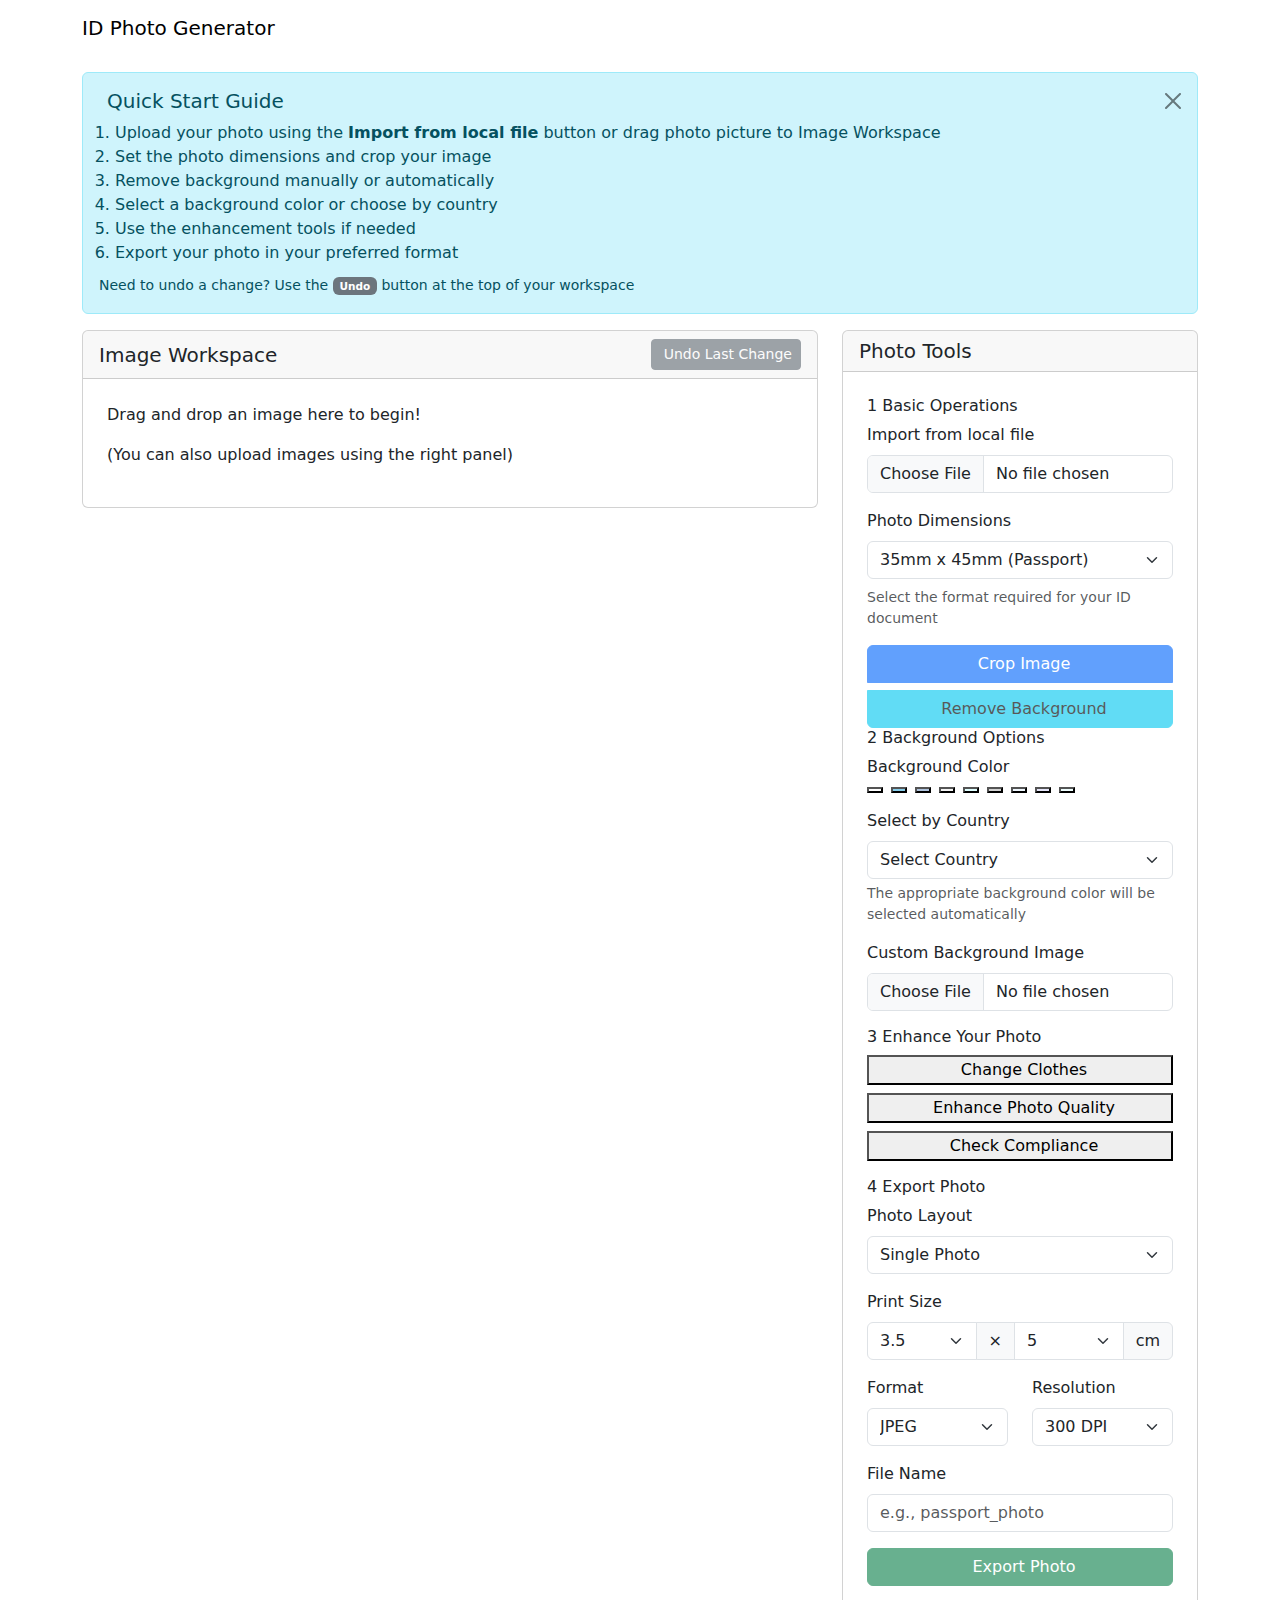
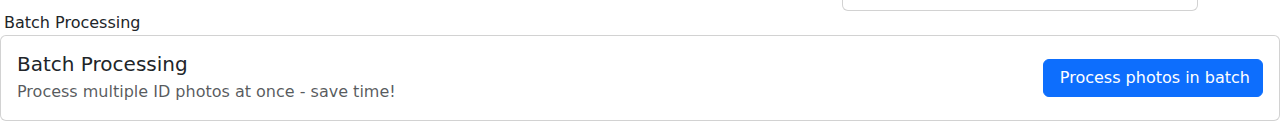
==== commit 6acf6a57: "modified GUI" ====
--- a/src/main/resources/templates/index.html
+++ b/src/main/resources/templates/index.html
@@ -20,13 +20,37 @@
             </div>
         </nav>
 
+        <!-- Instructions Alert - Initially Visible -->
+        <div class="container mt-3">
+            <div class="alert alert-info alert-dismissible fade show instruction-alert" role="alert" id="instructionAlert">
+                <h5><i class="fas fa-info-circle me-2"></i>Quick Start Guide</h5>
+                <ol class="mb-0 ps-3">
+                    <li>Upload your photo using the <strong>Import from local file</strong> button or drag photo picture to Image Workspace</li>
+                    <li>Set the photo dimensions and crop your image</li>
+                    <li>Remove background manually or automatically</li>
+                    <li>Select a background color or choose by country</li>
+                    <li>Use the enhancement tools if needed</li>
+                    <li>Export your photo in your preferred format</li>
+                </ol>
+                <p class="mt-2 mb-0"><small>Need to undo a change? Use the <span class="badge bg-secondary"><i class="fas fa-undo"></i> Undo</span> button at the top of your workspace</small></p>
+                <button type="button" class="btn-close" data-bs-dismiss="alert" aria-label="Close"></button>
+            </div>
+        </div>
+
         <!-- Container -->
-        <div class="container mt-4">
+        <div class="container mt-2">
             <div class="row g-4">
                 <div class="col-md-8">
                     <!-- Image Container -->
                     <div class="sticky-container">
                         <div class="card">
+                            <div class="card-header d-flex justify-content-between align-items-center">
+                                <h5 class="card-title mb-0">Image Workspace</h5>
+                                <!-- Undo Button - Moved to more accessible location -->
+                                <button id="undoBtn" class="btn btn-sm btn-secondary" disabled>
+                                    <i class="fas fa-undo me-1"></i>Undo Last Change
+                                </button>
+                            </div>
                             <div class="card-body p-4">
                                 <div class="image-container">
                                     <img id="image" class="img-fluid" style="display: none" />
@@ -46,201 +70,188 @@
                     <div class="tools-column">
                         <div class="card">
                             <div class="card-header">
-                                <h5 class="card-title mb-0">Tools</h5>
+                                <h5 class="card-title mb-0">Photo Tools</h5>
                             </div>
                             <div class="card-body p-4">
-                                <!-- Basic Operations -->
+                                <!-- Basic Operations - with steps -->
                                 <div class="feature-group">
-                                    <h6 class="feature-group-title">Basic Operations</h6>
-                                    <div class="mb-4">
-                                        <span>Import from local file</span>
+                                    <h6 class="feature-group-title"><span class="step-badge">1</span> Basic Operations</h6>
+                                    <div class="mb-3">
+                                        <label for="fileInput" class="form-label">Import from local file</label>
                                         <input type="file" id="fileInput" class="form-control" accept="image/*" />
                                     </div>
 
                                     <!-- Photo Specifications  -->
-                                    <div class="feature-group">
-                                        <span>Photo Specifications (photo aspect)</span>
+                                    <div class="mb-3">
+                                        <label for="dimensionsSelect" class="form-label">Photo Dimensions</label>
                                         <select class="form-select mb-2" id="dimensionsSelect">
                                             <option value="35x45">35mm x 45mm (Passport)</option>
                                             <option value="25x35">25mm x 35mm (Visa)</option>
                                             <option value="50x50">50mm x 50mm (Square)</option>
                                         </select>
+                                        <div class="form-text">Select the format required for your ID document</div>
                                     </div>
                                     <div class="btn-group-vertical w-100 gap-2" role="group">
-                                        <button id="cropBtn" class="btn btn-primary" disabled>Crop Image</button>
-                                        <button id="removeBackgroundBtn" class="btn btn-info" disabled>Manual / Auto
-                                            Remove Background</button>
-                                    </div>
-
+                                        <button id="cropBtn" class="btn btn-primary" disabled>
+                                            <i class="fas fa-crop-alt me-2"></i>Crop Image
+                                        </button>
+                                        <button id="removeBackgroundBtn" class="btn btn-info" disabled>
+                                            <i class="fas fa-eraser me-2"></i>Remove Background
+                                        </button>
+                                    </div>
+                                </div>
+
+                                <!-- Background Options -->
+                                <div class="feature-group">
+                                    <h6 class="feature-group-title"><span class="step-badge">2</span> Background Options</h6>
+                                    <div class="mb-3">
+                                        <label class="form-label">Background Color</label>
+                                        <div class="d-flex flex-wrap gap-2 mb-2">
+                                            <!-- Color buttons -->
+                                            <button class="color-btn" data-color="#FFFFFF" style="background-color: #ffffff"
+                                                title="White - Standard Passport"></button>
+                                            <button class="color-btn" data-color="#87CEEB" style="background-color: #87ceeb"
+                                                title="Light Blue - General ID"></button>
+                                            <button class="color-btn" data-color="#B0C4DE" style="background-color: #b0c4de"
+                                                title="Light Steel Blue - Visa"></button>
+                                            <button class="color-btn" data-color="#F5F5F5" style="background-color: #f5f5f5"
+                                                title="Off White - General Use"></button>
+                                            <button class="color-btn" data-color="#E0FFFF" style="background-color: #e0ffff"
+                                                title="Light Cyan - Schengen Visa"></button>
+                                            <button class="color-btn" data-color="#D3D3D3" style="background-color: #d3d3d3"
+                                                title="Light Gray - Professional ID"></button>
+                                            <button class="color-btn" data-color="#F0F8FF" style="background-color: #f0f8ff"
+                                                title="Alice Blue - General ID"></button>
+                                            <button class="color-btn" data-color="#E6E6FA" style="background-color: #e6e6fa"
+                                                title="Lavender - Alternative"></button>
+                                            <button class="color-btn" data-color="#F0FFFF" style="background-color: #f0ffff"
+                                                title="Azure - General Use"></button>
+                                        </div>
+                                    </div>
+
+                                    <!-- Dropdown for Country Selection -->
+                                    <div class="mb-3">
+                                        <label for="country-select" class="form-label">Select by Country</label>
+                                        <select id="country-select" class="form-select">
+                                            <option value="">Select Country</option>
+                                            <option value="#FFFFFF" data-country="USA">USA (White)</option>
+                                            <option value="#FFFFFF" data-country="Japan">Japan (White)</option>
+                                            <option value="#F5F5F5" data-country="France">France (Off White)</option>
+                                            <option value="#87CEEB" data-country="Malaysia">Malaysia (Light Blue)</option>
+                                            <option value="#FFFFFF" data-country="Singapore">Singapore (White)</option>
+                                        </select>
+                                        <div class="form-text">The appropriate background color will be selected automatically</div>
+                                    </div>
+
+                                    <!-- Custom Background Image Upload Section -->
+                                    <div class="mb-3">
+                                        <label for="backgroundImageInput" class="form-label">Custom Background Image</label>
+                                        <input type="file" id="backgroundImageInput" class="form-control"
+                                            accept="image/*" />
+                                    </div>
+                                    <button class="btn btn-danger btn-sm" id="resetBackgroundBtn" style="display: none;">
+                                        <i class="fas fa-times me-1"></i>Reset Background
+                                    </button>
                                 </div>
 
                                 <!-- Advanced Features -->
                                 <div class="feature-group">
-                                    <h6 class="feature-group-title">Advanced Features</h6>
-                                    <button class="btn-feature" id="clothesBtn">
-                                        <i class="fas fa-tshirt"></i>
-                                        Clothes Replacement
-                                    </button>
-                                    <button class="btn-feature">
-                                        <i class="fas fa-crosshairs"></i>
-                                        Face Centering
-                                    </button>
-                                    <button class="btn-feature" id="enhanceBtn">
-                                        <i class="fas fa-magic"></i>
-                                        Photo Enhancement
-                                    </button>
-                                    <button class="btn-feature" id="checkBtn">
-                                        <i class="fas fa-check-circle"></i>
-                                        Compliance Checker
-                                    </button>
-                                    <div id="complianceResult" class="mt-2 text-center small"></div>
-                                </div>
-
-                                <!-- Background Color Selection Section -->
+                                    <h6 class="feature-group-title"><span class="step-badge">3</span> Enhance Your Photo</h6>
+                                    <div class="mb-3">
+                                        <div class="d-grid gap-2">
+                                            <button class="btn-feature" id="clothesBtn">
+                                                <i class="fas fa-tshirt me-2"></i>
+                                                Change Clothes
+                                            </button>
+                                            <button class="btn-feature" id="enhanceBtn">
+                                                <i class="fas fa-magic me-2"></i>
+                                                Enhance Photo Quality
+                                            </button>
+                                            <button class="btn-feature" id="checkBtn">
+                                                <i class="fas fa-check-circle me-2"></i>
+                                                Check Compliance
+                                            </button>
+                                        </div>
+                                        <div id="complianceResult" class="mt-2 text-center small"></div>
+                                    </div>
+                                </div>
+
+                                <!-- Export Section -->
                                 <div class="feature-group">
-                                    <h6 class="feature-group-title">Background Options</h6>
-                                    <div class="d-flex flex-wrap gap-3">
-                                        <!-- Color buttons -->
-                                        <button class="color-btn" data-color="#FFFFFF" style="background-color: #ffffff"
-                                            title="White - Standard Passport"></button>
-                                        <button class="color-btn" data-color="#87CEEB" style="background-color: #87ceeb"
-                                            title="Light Blue - General ID"></button>
-                                        <button class="color-btn" data-color="#B0C4DE" style="background-color: #b0c4de"
-                                            title="Light Steel Blue - Visa"></button>
-                                        <button class="color-btn" data-color="#F5F5F5" style="background-color: #f5f5f5"
-                                            title="Off White - General Use"></button>
-                                        <button class="color-btn" data-color="#E0FFFF" style="background-color: #e0ffff"
-                                            title="Light Cyan - Schengen Visa"></button>
-                                        <button class="color-btn" data-color="#D3D3D3" style="background-color: #d3d3d3"
-                                            title="Light Gray - Professional ID"></button>
-                                        <button class="color-btn" data-color="#F0F8FF" style="background-color: #f0f8ff"
-                                            title="Alice Blue - General ID"></button>
-                                        <button class="color-btn" data-color="#E6E6FA" style="background-color: #e6e6fa"
-                                            title="Lavender - Alternative"></button>
-                                        <button class="color-btn" data-color="#F0FFFF" style="background-color: #f0ffff"
-                                            title="Azure - General Use"></button>
-                                    </div>
-
-                                    <!-- Dropdown for Country Selection -->
-                                    <select id="country-select" class="form-select">
-                                        <option value="">Select Country</option>
-                                        <option value="#FFFFFF" data-country="USA">USA (White)</option>
-                                        <option value="#FFFFFF" data-country="Japan">Japan (White)</option>
-                                        <option value="#F5F5F5" data-country="France">France (Off White)</option>
-                                        <option value="#87CEEB" data-country="Malaysia">Malaysia (Light Blue)</option>
-                                        <option value="#FFFFFF" data-country="Singapore">Singapore (White)</option>
-                                        <!-- Add more options as needed -->
-                                    </select>
-                                </div>
-
-                                <!-- Custom Background Image Upload Section -->
-                                <div class="feature-group">
-                                    <h6 class="feature-group-title">Custom Background Image</h6>
-                                    <div class="mb-3">
-                                        <span>Upload a custom background image</span>
-                                        <input type="file" id="backgroundImageInput" class="form-control"
-                                            accept="image/*" />
-                                    </div>
-                                    <button class="btn btn-danger" id="resetBackgroundBtn" style="display: none;">Reset
-                                        Background</button>
-                                </div>
-
-
-
-
-                                <!-- Final Actions -->
-                                <div class="feature-group">
-                                    <h6 class="feature-group-title">Export Passport/ID Photo</h6>
-                                    <div class="card-body">
-                                        <!-- Layout Selection Section -->
-                                        <div class="row mb-3">
-                                            <div class="col">
-                                                <label for="photo_layout" class="form-label">Photo Layout</label>
-                                                <select class="form-select" id="photo_layout">
-                                                    <option value="grid">Grid</option>
-                                                    <option value="single">Single Photo</option>
-                                                </select>
-                                            </div>
+                                    <h6 class="feature-group-title"><span class="step-badge">4</span> Export Photo</h6>
+                                    
+                                    <!-- Layout Selection Section -->
+                                    <div class="mb-3">
+                                        <label for="photo_layout" class="form-label">Photo Layout</label>
+                                        <select class="form-select" id="photo_layout">
+                                            <option value="single">Single Photo</option>
+                                            <option value="grid">Grid (Multiple photos)</option>
+                                        </select>
+                                    </div>
+
+                                    <div class="mb-3">
+                                        <label class="form-label">Print Size</label>
+                                        <div class="input-group mb-2">
+                                            <select class="form-select" id="layout_width">
+                                                <option value="3.5">3.5</option>
+                                                <option value="4">4</option>
+                                                <option value="4.5">4.5</option>
+                                                <option value="5">5</option>
+                                                <option value="5.5">5.5</option>
+                                            </select>
+                                            <span class="input-group-text">×</span>
+                                            <select class="form-select" id="layout_height">
+                                                <option value="5">5</option>
+                                                <option value="5.5">5.5</option>
+                                                <option value="6">6</option>
+                                                <option value="7">7</option>
+                                                <option value="7.5">7.5</option>
+                                            </select>
+                                            <span class="input-group-text">cm</span>
                                         </div>
-
-                                        <div class="row mb-3 align-items-end">
-                                            <div class="col">
-                                                <label for="layout_height" class="form-label">Height (in cm)</label>
-                                                <select class="form-select" id="layout_height">
-                                                    <option value="5">5</option>
-                                                    <option value="5.5">5.5</option>
-                                                    <option value="6">6</option>
-                                                    <option value="7">7</option>
-                                                    <option value="7.5">7.5</option>
-                                                </select>
-                                            </div>
-
-                                            <div class="col-auto d-flex align-items-end pb-2">
-                                                <span class="fw-bold">×</span>
-                                            </div>
-
-                                            <div class="col">
-                                                <label for="layout_width" class="form-label">Width (in cm)</label>
-                                                <select class="form-select" id="layout_width">
-                                                    <option value="3.5">3.5</option>
-                                                    <option value="4">4</option>
-                                                    <option value="4.5">4.5</option>
-                                                    <option value="5">5</option>
-                                                    <option value="5.5">5.5</option>
-                                                </select>
-                                            </div>
+                                    </div>
+
+                                    <!-- Output Format & Resolution Section -->
+                                    <div class="row mb-3">
+                                        <div class="col">
+                                            <label for="output_format" class="form-label">Format</label>
+                                            <select class="form-select" id="output_format">
+                                                <option value="jpeg">JPEG</option>
+                                                <option value="png">PNG</option>
+                                                <option value="bmp">BMP</option>
+                                            </select>
                                         </div>
 
-                                        <!-- Output Format & Resolution Section -->
-                                        <div class="row mb-3">
-                                            <div class="col">
-                                                <label for="output_format" class="form-label">Output Format</label>
-                                                <select class="form-select" id="output_format">
-                                                    <option value="jpeg">JPEG</option>
-                                                    <option value="png">PNG</option>
-                                                    <option value="bmp">BMP</option>
-                                                </select>
-                                            </div>
-
-                                            <div class="col">
-                                                <label for="output_resolution" class="form-label">Resolution
-                                                    (DPI)</label>
-                                                <select class="form-select" id="output_resolution">
-                                                    <option value="300">300 DPI</option>
-                                                    <option value="600">600 DPI</option>
-                                                    <option value="1200">1200 DPI</option>
-                                                </select>
-                                            </div>
+                                        <div class="col">
+                                            <label for="output_resolution" class="form-label">Resolution</label>
+                                            <select class="form-select" id="output_resolution">
+                                                <option value="300">300 DPI</option>
+                                                <option value="600">600 DPI</option>
+                                                <option value="1200">1200 DPI</option>
+                                            </select>
                                         </div>
-
-                                        <!-- File Naming and Folder Selection -->
-                                        <div class="row mb-3">
-                                            <div class="col">
-                                                <label for="file_name" class="form-label">File Name</label>
-                                                <input type="text" id="file_name" class="form-control"
-                                                    placeholder="Enter file name" />
-                                            </div>
-
-
-                                        </div>
-
-                                        <!-- Action Buttons -->
-                                        <div class="d-grid gap-2">
-                                            <button id="exportBtn" class="btn btn-success" disabled><i
-                                                    class="bi bi-download me-2"></i>Export Photo</button>
-                                            <button id="undoBtn" class="btn btn-outline-secondary" disabled><i
-                                                    class="bi bi-arrow-counterclockwise me-2"></i>Undo</button>
-                                        </div>
-                                    </div>
-                                </div>
-
-                            </div>
-                        </div>
-                    </div>
-                </div>
-            </div>
-        </div>
-    </div>
+                                    </div>
+
+                                    <!-- File Naming -->
+                                    <div class="mb-3">
+                                        <label for="file_name" class="form-label">File Name</label>
+                                        <input type="text" id="file_name" class="form-control"
+                                            placeholder="e.g., passport_photo" />
+                                    </div>
+
+                                    <!-- Export Button -->
+                                    <div class="d-grid">
+                                        <button id="exportBtn" class="btn btn-success" disabled>
+                                            <i class="fas fa-download me-2"></i>Export Photo
+                                        </button>
+                                    </div>
+                                </div>
+                            </div>
+                        </div>
+                    </div>
+                </div>
+            </div>
+        </div>
     </div>
 
     <!-- Batch Processing Section -->
@@ -255,10 +266,10 @@
                     <div class="d-flex align-items-center">
                         <div class="flex-grow-1">
                             <h5 class="mb-1">Batch Processing</h5>
-                            <p class="text-muted mb-0">Process multiple ID photos at once</p>
+                            <p class="text-muted mb-0">Process multiple ID photos at once - save time!</p>
                         </div>
                         <button id="openBatchProcessingBtn" class="btn btn-primary">
-                            <i class="fas fa-bolt"></i> Process photos in batch (fast!)
+                            <i class="fas fa-bolt me-1"></i> Process photos in batch
                         </button>
                     </div>
                 </div>
@@ -274,13 +285,13 @@
 
                     <!-- Batch processing controls -->
                     <div class="mb-3">
-                        <span>Upload photos (max 10)</span>
+                        <label class="form-label">Upload photos (max 10)</label>
                         <!-- Hide the original file input but keep it for functionality -->
                         <input type="file" id="batchFileInput" class="form-control d-none" accept="image/*" multiple />
                         
                         <!-- Add Files button -->
-                        <button id="addBatchFilesBtn" class="btn btn-secondary w-100">
-                            <i class="bi bi-plus-circle me-2"></i>Add Photos
+                        <button id="addBatchFilesBtn" class="btn btn-outline-primary w-100">
+                            <i class="fas fa-plus-circle me-2"></i>Add Photos
                         </button>
                         
                         <!-- Selected files container -->
@@ -289,7 +300,7 @@
                         </div>
                     </div>
                     <div class="mb-3">
-                        <span>Background Color</span>
+                        <label for="batchBackgroundColor" class="form-label">Background Color</label>
                         <select class="form-select" id="batchBackgroundColor">
                             <option value="#FFFFFF">White - Standard Passport</option>
                             <option value="#87CEEB">Light Blue - General ID</option>
@@ -306,7 +317,7 @@
                         <button id="processBatchBtn" class="btn btn-primary">
                             <span class="spinner-border spinner-border-sm d-none" role="status"
                                 aria-hidden="true"></span>
-                            Process Batch
+                            Process All Photos
                         </button>
                     </div>
                     <div id="batchResultContainer" class="mt-3" style="display: none;">
@@ -335,6 +346,11 @@
                     <div class="img-container" style="height: calc(90vh - 120px)">
                         <img id="cropImage" class="img-fluid" src="" />
                     </div>
+                    <div class="p-3 bg-light">
+                        <p class="small text-muted mb-0">
+                            <i class="fas fa-info-circle me-1"></i> Drag to position the crop area, and resize using the corner handles. For best results, ensure your face is centered.
+                        </p>
+                    </div>
                 </div>
                 <div class="modal-footer">
                     <button type="button" class="btn btn-secondary" data-bs-dismiss="modal">Cancel</button>
@@ -355,15 +371,18 @@
                     <div id="clothesImageContainer" class="text-center">
                         <img id="clothesImage" class="img-fluid" style="max-width: 100%; display: none" />
                     </div>
-                    <div class="mt-3">
-                        <button class="btn btn-primary" id="blueSuitBtn">Blue Suit</button>
-                        <button class="btn btn-secondary" id="blackSuitBtn">Black Suit</button>
-                        <button class="btn btn-success" id="graySuitBtn">Gray Suit</button>
+                    <div class="mt-3 text-center">
+                        <p class="mb-2">Choose clothes style:</p>
+                        <div class="d-flex justify-content-center gap-2">
+                            <button class="btn btn-primary" id="blueSuitBtn">Blue Suit</button>
+                            <button class="btn btn-dark" id="blackSuitBtn">Black Suit</button>
+                            <button class="btn btn-secondary" id="graySuitBtn">Gray Suit</button>
+                        </div>
                     </div>
                 </div>
                 <div class="modal-footer">
-                    <button type="button" class="btn btn-secondary" data-bs-dismiss="modal">Close</button>
-                    <button id="confirmClothesBtn" class="btn btn-primary">Confirm</button>
+                    <button type="button" class="btn btn-secondary" data-bs-dismiss="modal">Cancel</button>
+                    <button id="confirmClothesBtn" class="btn btn-primary">Apply Changes</button>
                 </div>
             </div>
         </div>
@@ -385,10 +404,12 @@
                             </div>
                         </div>
                         <div class="col-md-5">
-                            <div class="mb-3">
-                                <label for="brightnessSlider" class="form-label">Brightness</label>
-                                <input type="range" class="form-range" min="-100" max="100" value="0"
-                                    id="brightnessSlider" />
+                            <div class="mb-4">
+                                <label for="brightnessSlider" class="form-label d-flex justify-content-between">
+                                    <span>Brightness</span>
+                                    <span id="brightnessValue">0</span>
+                                </label>
+                                <input type="range" class="form-range" min="-100" max="100" value="0" id="brightnessSlider" />
                                 <div class="d-flex justify-content-between">
                                     <span class="small">Darker</span>
                                     <span class="small">Normal</span>
@@ -396,10 +417,12 @@
                                 </div>
                             </div>
 
-                            <div class="mb-3">
-                                <label for="contrastSlider" class="form-label">Contrast</label>
-                                <input type="range" class="form-range" min="-100" max="100" value="0"
-                                    id="contrastSlider" />
+                            <div class="mb-4">
+                                <label for="contrastSlider" class="form-label d-flex justify-content-between">
+                                    <span>Contrast</span>
+                                    <span id="contrastValue">0</span>
+                                </label>
+                                <input type="range" class="form-range" min="-100" max="100" value="0" id="contrastSlider" />
                                 <div class="d-flex justify-content-between">
                                     <span class="small">Less</span>
                                     <span class="small">Normal</span>
@@ -407,10 +430,12 @@
                                 </div>
                             </div>
 
-                            <div class="mb-3">
-                                <label for="smoothnessSlider" class="form-label">Skin Smoothness</label>
-                                <input type="range" class="form-range" min="0" max="100" value="30"
-                                    id="smoothnessSlider" />
+                            <div class="mb-4">
+                                <label for="smoothnessSlider" class="form-label d-flex justify-content-between">
+                                    <span>Skin Smoothness</span>
+                                    <span id="smoothnessValue">30</span>
+                                </label>
+                                <input type="range" class="form-range" min="0" max="100" value="30" id="smoothnessSlider" />
                                 <div class="d-flex justify-content-between">
                                     <span class="small">None</span>
                                     <span class="small">Medium</span>
@@ -422,7 +447,7 @@
                 </div>
                 <div class="modal-footer">
                     <button type="button" class="btn btn-secondary" data-bs-dismiss="modal">Cancel</button>
-                    <button type="button" class="btn btn-primary" id="applyEnhanceBtn">Apply</button>
+                    <button type="button" class="btn btn-primary" id="applyEnhanceBtn">Apply Changes</button>
                 </div>
             </div>
         </div>
@@ -470,6 +495,15 @@
         </div>
     </div>
 
+    <!-- Loading Overlay -->
+    <div id="loadingOverlay" class="loading-overlay d-none">
+        <div class="spinner-container">
+            <div class="spinner-border text-light" role="status">
+                <span class="visually-hidden">Loading...</span>
+            </div>
+            <p class="mt-2 text-light" id="loadingMessage">Processing your photo...</p>
+        </div>
+    </div>
 
     <script src="https://cdn.jsdelivr.net/npm/bootstrap@5.3.2/dist/js/bootstrap.bundle.min.js"></script>
     <script src="https://cdnjs.cloudflare.com/ajax/libs/cropperjs/1.5.13/cropper.min.js"></script>
@@ -503,6 +537,29 @@
                     backdrops[0].parentNode.removeChild(backdrops[0]);
                 }
             });
+
+            // Update the values display for enhancement sliders
+            const brightnessSlider = document.getElementById("brightnessSlider");
+            const contrastSlider = document.getElementById("contrastSlider");
+            const smoothnessSlider = document.getElementById("smoothnessSlider");
+            
+            if (brightnessSlider && document.getElementById("brightnessValue")) {
+                brightnessSlider.addEventListener("input", function() {
+                    document.getElementById("brightnessValue").textContent = this.value;
+                });
+            }
+            
+            if (contrastSlider && document.getElementById("contrastValue")) {
+                contrastSlider.addEventListener("input", function() {
+                    document.getElementById("contrastValue").textContent = this.value;
+                });
+            }
+            
+            if (smoothnessSlider && document.getElementById("smoothnessValue")) {
+                smoothnessSlider.addEventListener("input", function() {
+                    document.getElementById("smoothnessValue").textContent = this.value;
+                });
+            }
         });
     </script>
 </body>
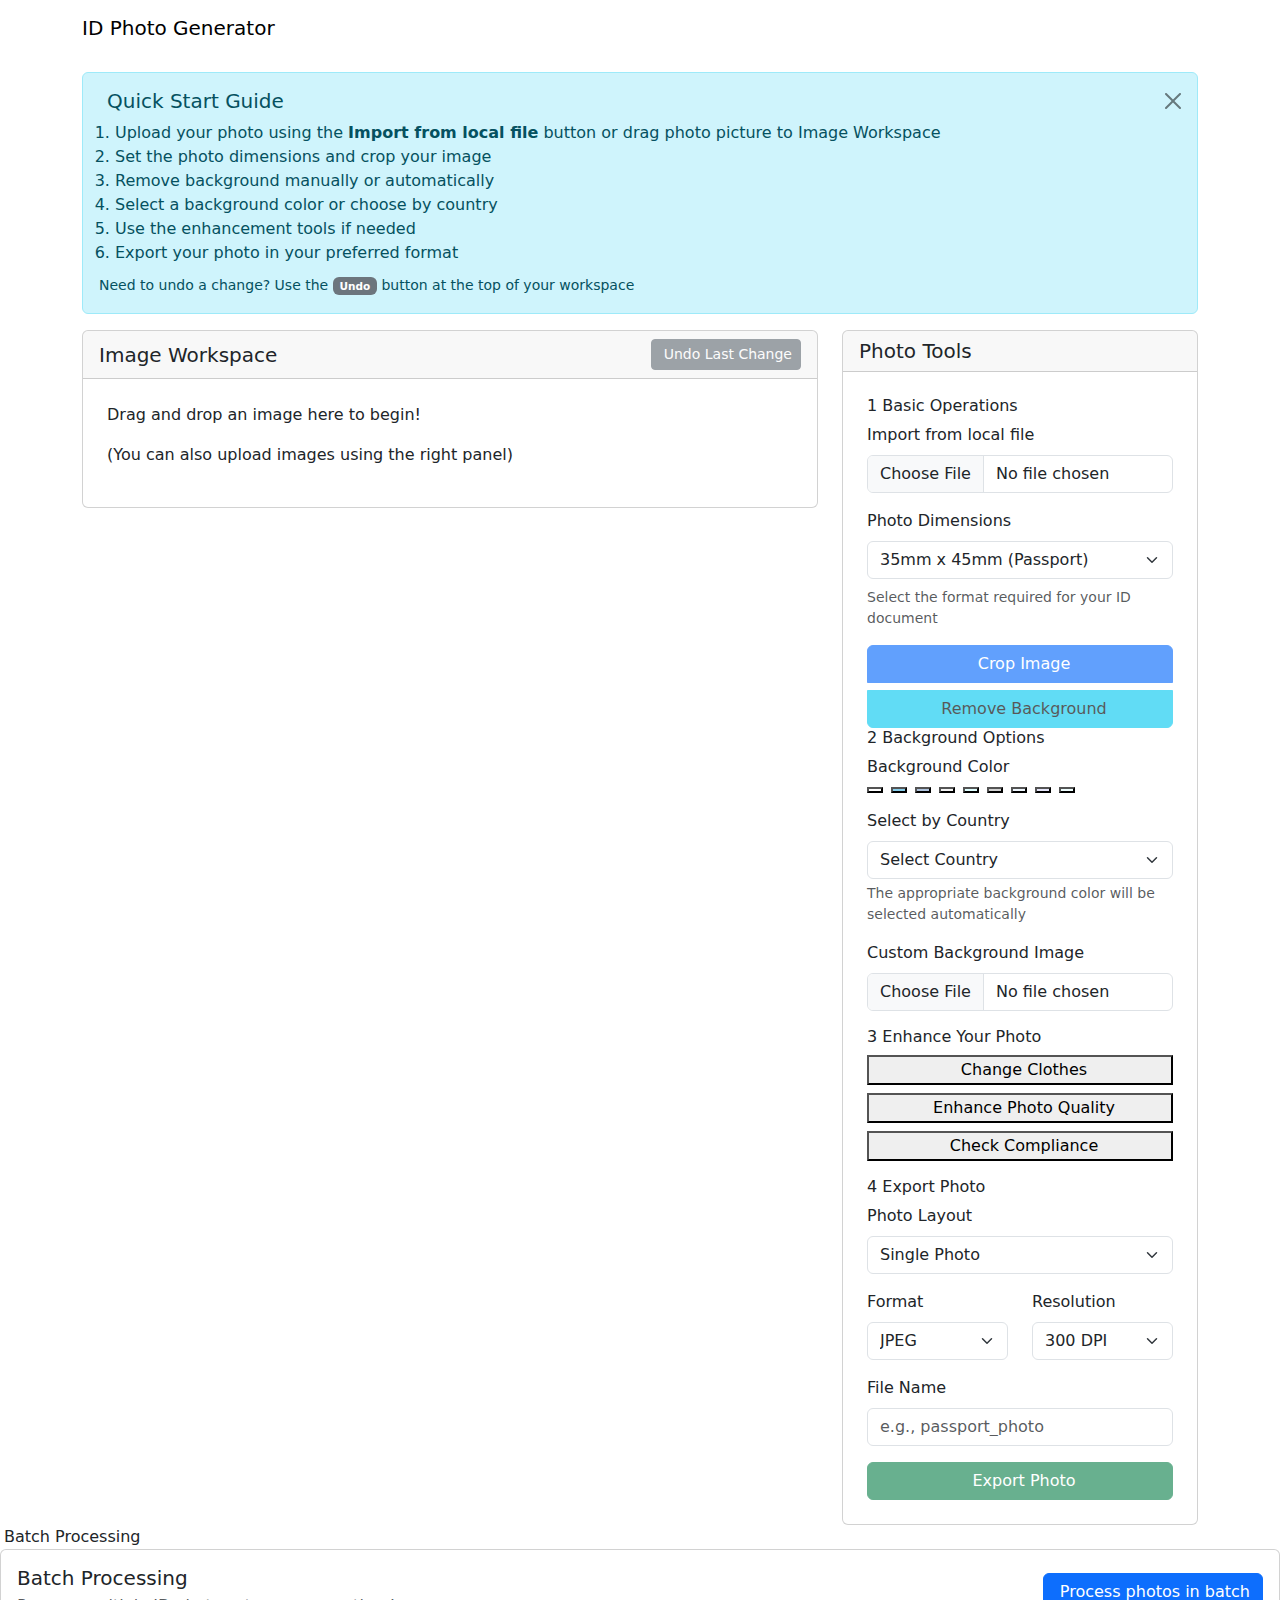
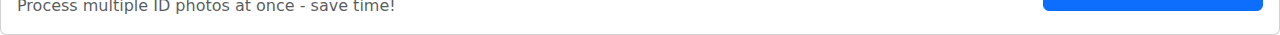
==== commit ec58ec17: "batch and grid UI" ====
--- a/src/main/resources/templates/index.html
+++ b/src/main/resources/templates/index.html
@@ -188,28 +188,40 @@
                                             <option value="grid">Grid (Multiple photos)</option>
                                         </select>
                                     </div>
-
-                                    <div class="mb-3">
-                                        <label class="form-label">Print Size</label>
-                                        <div class="input-group mb-2">
-                                            <select class="form-select" id="layout_width">
-                                                <option value="3.5">3.5</option>
-                                                <option value="4">4</option>
-                                                <option value="4.5">4.5</option>
-                                                <option value="5">5</option>
-                                                <option value="5.5">5.5</option>
-                                            </select>
-                                            <span class="input-group-text">×</span>
-                                            <select class="form-select" id="layout_height">
-                                                <option value="5">5</option>
-                                                <option value="5.5">5.5</option>
-                                                <option value="6">6</option>
-                                                <option value="7">7</option>
-                                                <option value="7.5">7.5</option>
-                                            </select>
-                                            <span class="input-group-text">cm</span>
-                                        </div>
-                                    </div>
+                                    <!-- Grid Layout Size - Only shown if Grid is selected -->
+<div class="mb-3 d-none" id="grid_layout_options">
+    <label class="form-label">Grid Layout</label>
+    <div class="row g-2 mb-2 align-items-center">
+        <div class="col">
+            <label for="grid_columns" class="form-label mb-1">Columns</label>
+            <select class="form-select" id="grid_columns">
+                <option disabled selected>Select columns</option>
+                <option value="1">1 Column</option>
+                <option value="2">2 Columns</option>
+                <option value="3">3 Columns</option>
+                <option value="4">4 Columns</option>
+                <option value="5">5 Columns</option>
+            </select>
+        </div>
+        <div class="col-auto text-center">
+            <span class="fw-bold">×</span>
+        </div>
+        <div class="col">
+            <label for="grid_rows" class="form-label mb-1">Rows</label>
+            <select class="form-select" id="grid_rows">
+                <option disabled selected>Select rows</option>
+                <option value="1">1 Row</option>
+                <option value="2">2 Rows</option>
+                <option value="3">3 Rows</option>
+                <option value="4">4 Rows</option>
+                <option value="5">5 Rows</option>
+            </select>
+        </div>
+    </div>
+    
+</div>
+
+                                   
 
                                     <!-- Output Format & Resolution Section -->
                                     <div class="row mb-3">
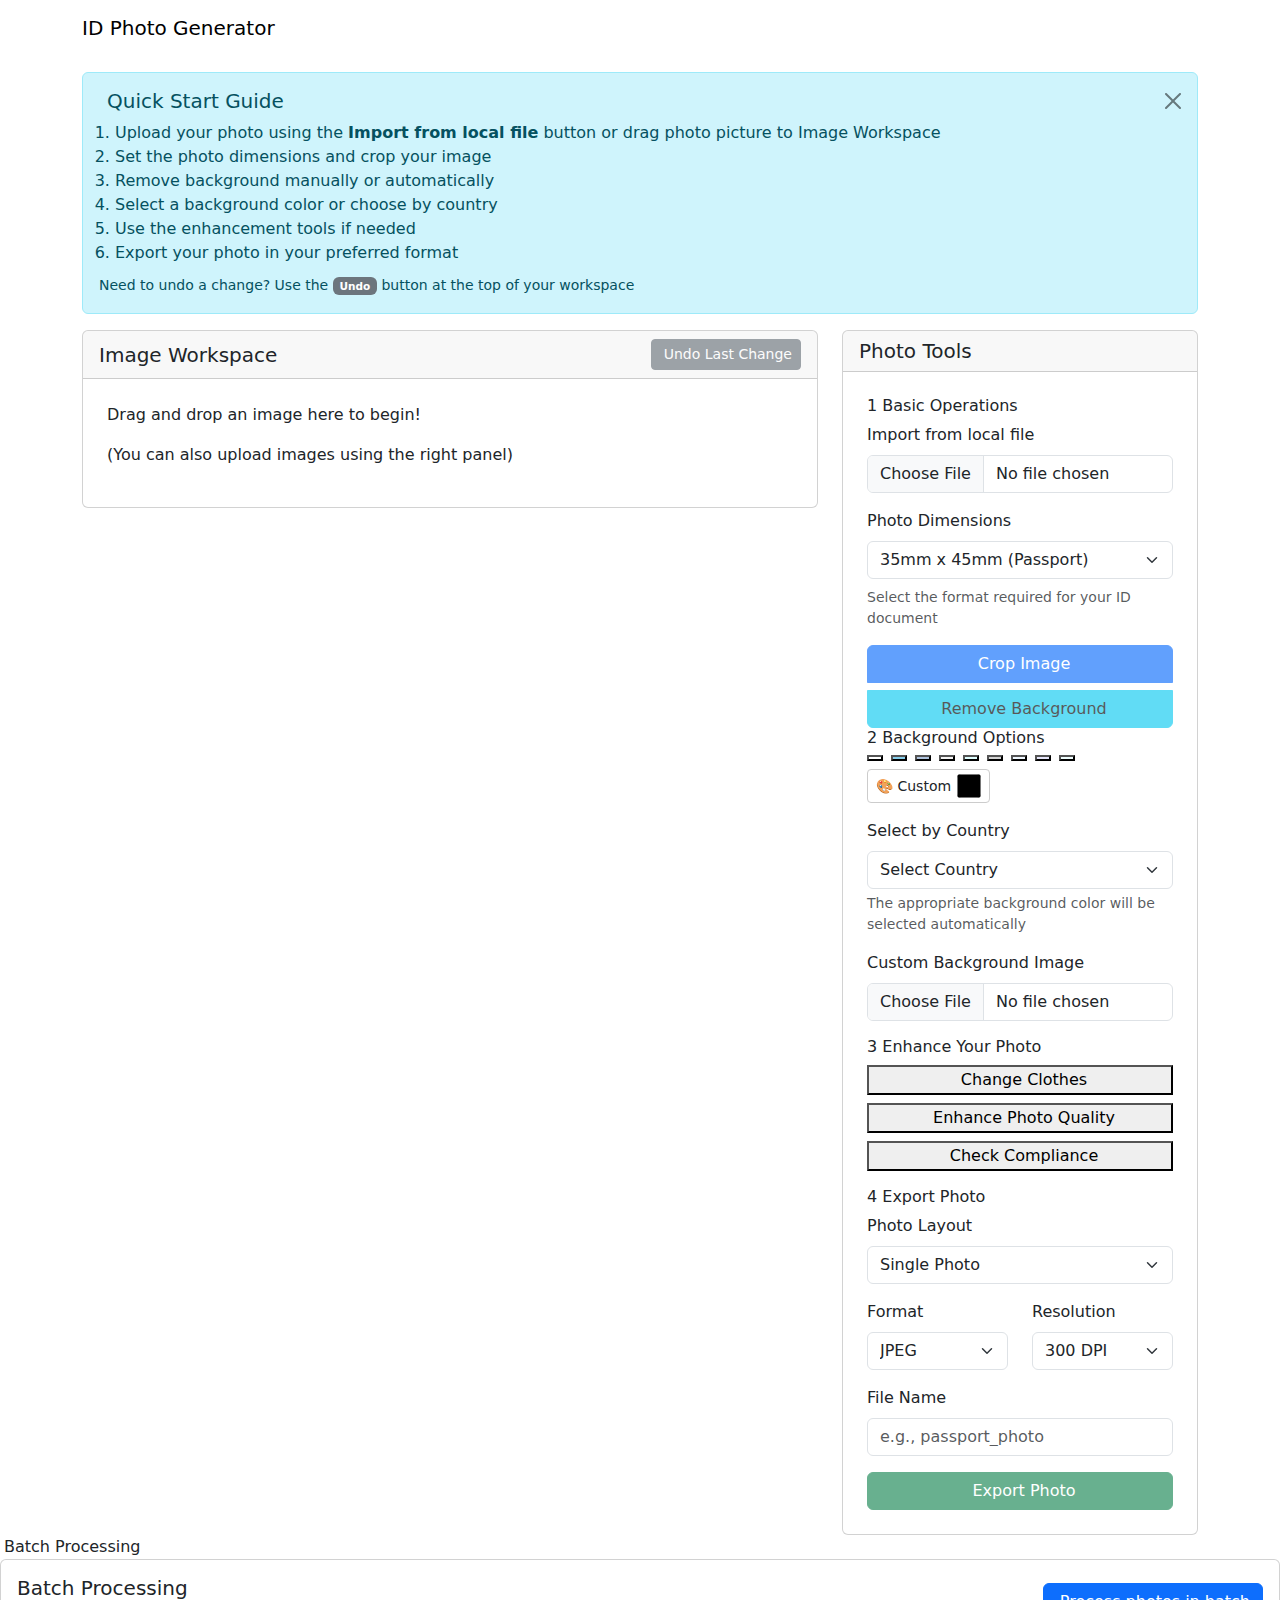
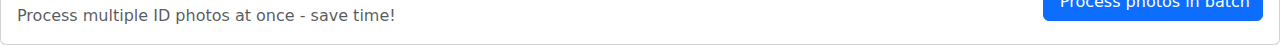
==== commit da135838: "custom colors" ====
--- a/src/main/resources/templates/index.html
+++ b/src/main/resources/templates/index.html
@@ -105,28 +105,29 @@
                                 <div class="feature-group">
                                     <h6 class="feature-group-title"><span class="step-badge">2</span> Background Options</h6>
                                     <div class="mb-3">
-                                        <label class="form-label">Background Color</label>
-                                        <div class="d-flex flex-wrap gap-2 mb-2">
-                                            <!-- Color buttons -->
-                                            <button class="color-btn" data-color="#FFFFFF" style="background-color: #ffffff"
-                                                title="White - Standard Passport"></button>
-                                            <button class="color-btn" data-color="#87CEEB" style="background-color: #87ceeb"
-                                                title="Light Blue - General ID"></button>
-                                            <button class="color-btn" data-color="#B0C4DE" style="background-color: #b0c4de"
-                                                title="Light Steel Blue - Visa"></button>
-                                            <button class="color-btn" data-color="#F5F5F5" style="background-color: #f5f5f5"
-                                                title="Off White - General Use"></button>
-                                            <button class="color-btn" data-color="#E0FFFF" style="background-color: #e0ffff"
-                                                title="Light Cyan - Schengen Visa"></button>
-                                            <button class="color-btn" data-color="#D3D3D3" style="background-color: #d3d3d3"
-                                                title="Light Gray - Professional ID"></button>
-                                            <button class="color-btn" data-color="#F0F8FF" style="background-color: #f0f8ff"
-                                                title="Alice Blue - General ID"></button>
-                                            <button class="color-btn" data-color="#E6E6FA" style="background-color: #e6e6fa"
-                                                title="Lavender - Alternative"></button>
-                                            <button class="color-btn" data-color="#F0FFFF" style="background-color: #f0ffff"
-                                                title="Azure - General Use"></button>
+                                        <div class="d-flex flex-wrap gap-2 mb-2 align-items-center">
+                                            <!-- Predefined color buttons -->
+                                            <button class="color-btn" data-color="#FFFFFF" style="background-color: #ffffff" title="White - Standard Passport"></button>
+                                            <button class="color-btn" data-color="#87CEEB" style="background-color: #87ceeb" title="Light Blue - General ID"></button>
+                                            <button class="color-btn" data-color="#B0C4DE" style="background-color: #b0c4de" title="Light Steel Blue - Visa"></button>
+                                            <button class="color-btn" data-color="#F5F5F5" style="background-color: #f5f5f5" title="Off White - General Use"></button>
+                                            <button class="color-btn" data-color="#E0FFFF" style="background-color: #e0ffff" title="Light Cyan - Schengen Visa"></button>
+                                            <button class="color-btn" data-color="#D3D3D3" style="background-color: #d3d3d3" title="Light Gray - Professional ID"></button>
+                                            <button class="color-btn" data-color="#F0F8FF" style="background-color: #f0f8ff" title="Alice Blue - General ID"></button>
+                                            <button class="color-btn" data-color="#E6E6FA" style="background-color: #e6e6fa" title="Lavender - Alternative"></button>
+                                            <button class="color-btn" data-color="#F0FFFF" style="background-color: #f0ffff" title="Azure - General Use"></button>
+                                        
+                                            <!-- Custom color button with label -->
+                                            <label for="customColor" class="d-flex align-items-center" style="gap: 6px; border: 1px solid #ccc; border-radius: 4px; padding: 4px 8px; cursor: pointer;">
+                                                <span style="font-size: 14px;">🎨 Custom</span>
+                                                <input type="color" id="customColor" title="Choose a custom color" 
+                                                       style="appearance: none; -webkit-appearance: none; border: none; width: 24px; height: 24px; border-radius: 4px; padding: 0; cursor: pointer;">
+                                            </label>
                                         </div>
+                                        
+                                        
+                                        
+                                       
                                     </div>
 
                                     <!-- Dropdown for Country Selection -->
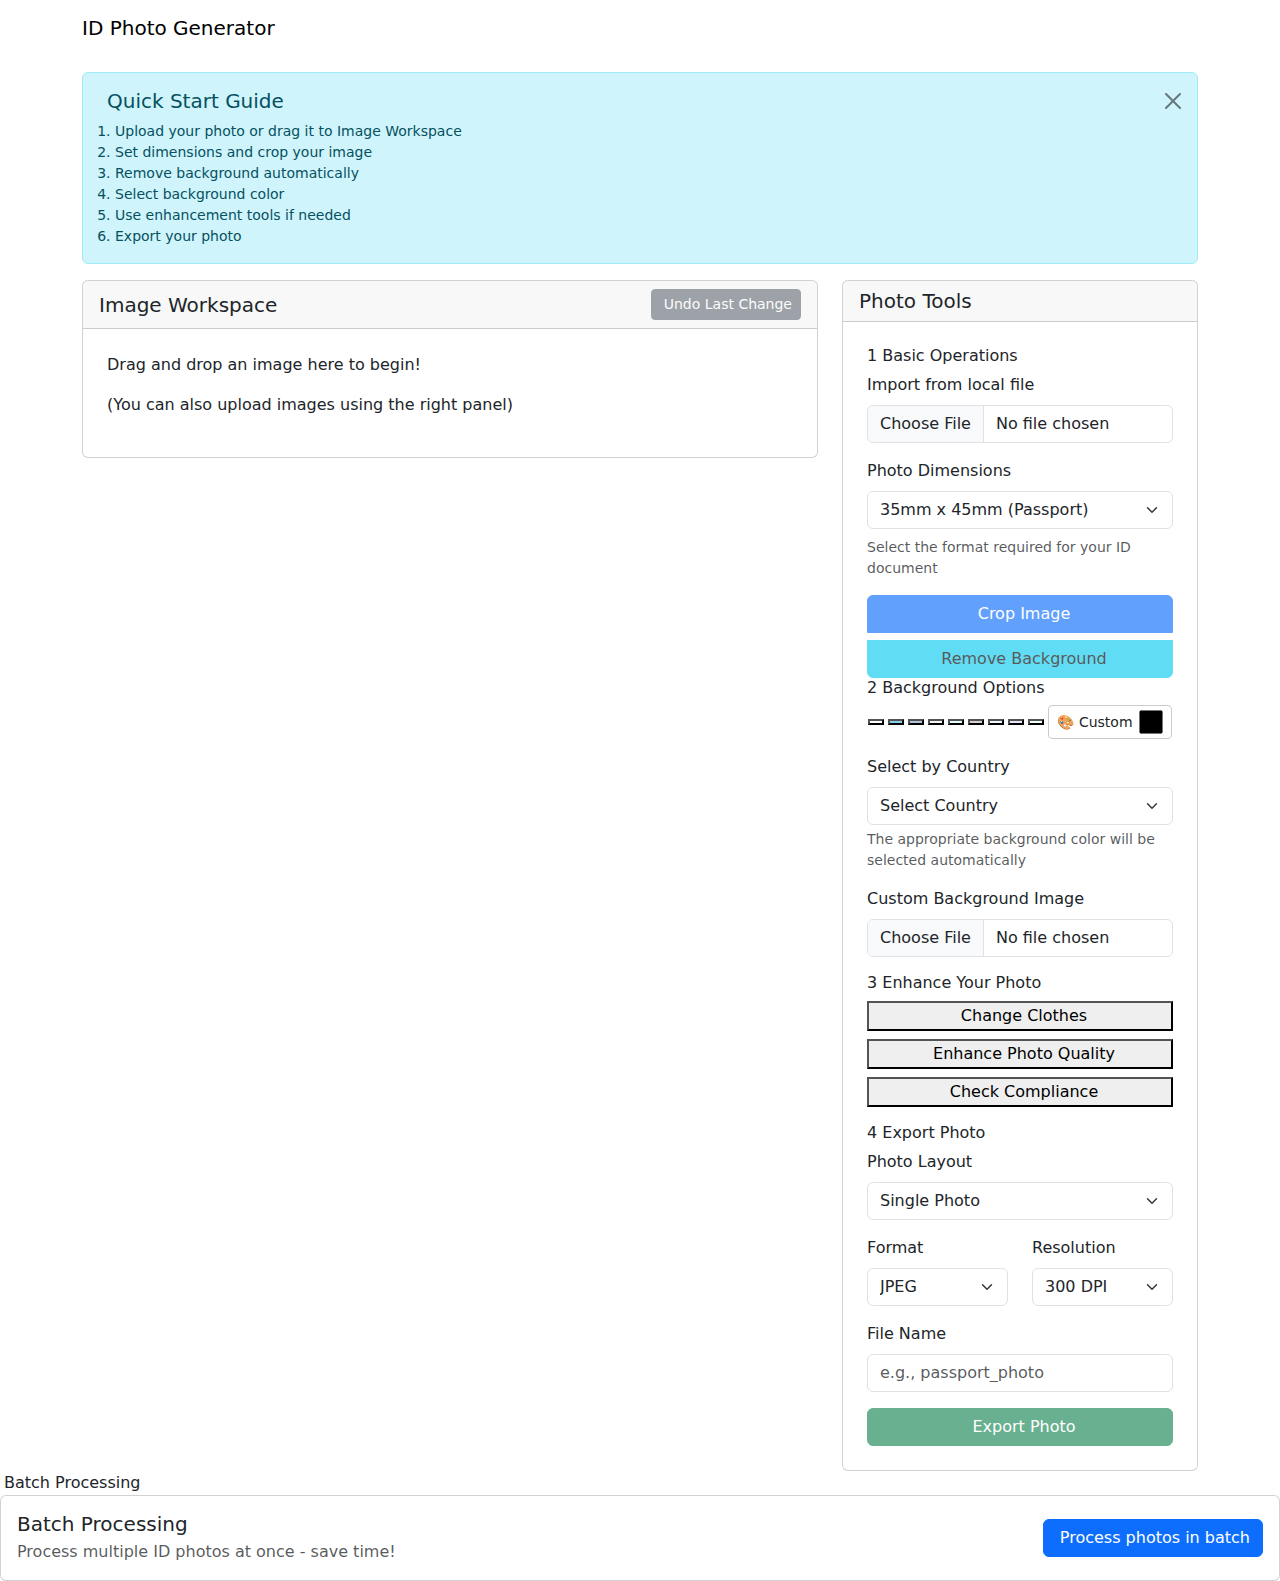
==== commit edef6494: "modified responsiveness of the GUI" ====
--- a/src/main/resources/templates/index.html
+++ b/src/main/resources/templates/index.html
@@ -1,580 +1,544 @@
 <!DOCTYPE html>
 <html lang="en" xmlns:th="http://www.thymeleaf.org">
-
-<head>
-    <meta charset="UTF-8" />
-    <meta name="viewport" content="width=device-width, initial-scale=1.0" />
-    <title>ID Photo Generator</title>
-    <link href="https://cdn.jsdelivr.net/npm/bootstrap@5.3.2/dist/css/bootstrap.min.css" rel="stylesheet" />
-    <link href="https://cdnjs.cloudflare.com/ajax/libs/cropperjs/1.5.13/cropper.min.css" rel="stylesheet" />
-    <link href="/css/main.css" rel="stylesheet" />
-    <link href="https://cdn.jsdelivr.net/npm/bootstrap-icons@1.10.5/font/bootstrap-icons.css" rel="stylesheet" />
-</head>
-
-<body>
-    <div class="container-fluid">
-        <!-- Nav Bar -->
-        <nav class="navbar navbar-expand-lg">
-            <div class="container">
-                <a class="navbar-brand" href="#">ID Photo Generator</a>
-            </div>
-        </nav>
-
-        <!-- Instructions Alert - Initially Visible -->
-        <div class="container mt-3">
-            <div class="alert alert-info alert-dismissible fade show instruction-alert" role="alert" id="instructionAlert">
-                <h5><i class="fas fa-info-circle me-2"></i>Quick Start Guide</h5>
-                <ol class="mb-0 ps-3">
-                    <li>Upload your photo using the <strong>Import from local file</strong> button or drag photo picture to Image Workspace</li>
-                    <li>Set the photo dimensions and crop your image</li>
-                    <li>Remove background manually or automatically</li>
-                    <li>Select a background color or choose by country</li>
-                    <li>Use the enhancement tools if needed</li>
-                    <li>Export your photo in your preferred format</li>
-                </ol>
-                <p class="mt-2 mb-0"><small>Need to undo a change? Use the <span class="badge bg-secondary"><i class="fas fa-undo"></i> Undo</span> button at the top of your workspace</small></p>
-                <button type="button" class="btn-close" data-bs-dismiss="alert" aria-label="Close"></button>
-            </div>
-        </div>
-
-        <!-- Container -->
-        <div class="container mt-2">
-            <div class="row g-4">
-                <div class="col-md-8">
-                    <!-- Image Container -->
-                    <div class="sticky-container">
-                        <div class="card">
-                            <div class="card-header d-flex justify-content-between align-items-center">
-                                <h5 class="card-title mb-0">Image Workspace</h5>
-                                <!-- Undo Button - Moved to more accessible location -->
-                                <button id="undoBtn" class="btn btn-sm btn-secondary" disabled>
-                                    <i class="fas fa-undo me-1"></i>Undo Last Change
-                                </button>
-                            </div>
-                            <div class="card-body p-4">
-                                <div class="image-container">
-                                    <img id="image" class="img-fluid" style="display: none" />
-                                    <div id="placeholder" class="upload-placeholder">
-                                        <i class="fas fa-cloud-upload-alt"></i>
-                                        <p>Drag and drop an image here to begin!</p>
-                                        <p>(You can also upload images using the right panel)</p>
-                                    </div>
-                                </div>
-                            </div>
-                        </div>
-                    </div>
-                </div>
-
-                <!-- Tools Column -->
-                <div class="col-md-4">
-                    <div class="tools-column">
-                        <div class="card">
-                            <div class="card-header">
-                                <h5 class="card-title mb-0">Photo Tools</h5>
-                            </div>
-                            <div class="card-body p-4">
-                                <!-- Basic Operations - with steps -->
-                                <div class="feature-group">
-                                    <h6 class="feature-group-title"><span class="step-badge">1</span> Basic Operations</h6>
-                                    <div class="mb-3">
-                                        <label for="fileInput" class="form-label">Import from local file</label>
-                                        <input type="file" id="fileInput" class="form-control" accept="image/*" />
-                                    </div>
-
-                                    <!-- Photo Specifications  -->
-                                    <div class="mb-3">
-                                        <label for="dimensionsSelect" class="form-label">Photo Dimensions</label>
-                                        <select class="form-select mb-2" id="dimensionsSelect">
-                                            <option value="35x45">35mm x 45mm (Passport)</option>
-                                            <option value="25x35">25mm x 35mm (Visa)</option>
-                                            <option value="50x50">50mm x 50mm (Square)</option>
-                                        </select>
-                                        <div class="form-text">Select the format required for your ID document</div>
-                                    </div>
-                                    <div class="btn-group-vertical w-100 gap-2" role="group">
-                                        <button id="cropBtn" class="btn btn-primary" disabled>
-                                            <i class="fas fa-crop-alt me-2"></i>Crop Image
-                                        </button>
-                                        <button id="removeBackgroundBtn" class="btn btn-info" disabled>
-                                            <i class="fas fa-eraser me-2"></i>Remove Background
-                                        </button>
-                                    </div>
-                                </div>
-
-                                <!-- Background Options -->
-                                <div class="feature-group">
-                                    <h6 class="feature-group-title"><span class="step-badge">2</span> Background Options</h6>
-                                    <div class="mb-3">
-                                        <div class="d-flex flex-wrap gap-2 mb-2 align-items-center">
-                                            <!-- Predefined color buttons -->
-                                            <button class="color-btn" data-color="#FFFFFF" style="background-color: #ffffff" title="White - Standard Passport"></button>
-                                            <button class="color-btn" data-color="#87CEEB" style="background-color: #87ceeb" title="Light Blue - General ID"></button>
-                                            <button class="color-btn" data-color="#B0C4DE" style="background-color: #b0c4de" title="Light Steel Blue - Visa"></button>
-                                            <button class="color-btn" data-color="#F5F5F5" style="background-color: #f5f5f5" title="Off White - General Use"></button>
-                                            <button class="color-btn" data-color="#E0FFFF" style="background-color: #e0ffff" title="Light Cyan - Schengen Visa"></button>
-                                            <button class="color-btn" data-color="#D3D3D3" style="background-color: #d3d3d3" title="Light Gray - Professional ID"></button>
-                                            <button class="color-btn" data-color="#F0F8FF" style="background-color: #f0f8ff" title="Alice Blue - General ID"></button>
-                                            <button class="color-btn" data-color="#E6E6FA" style="background-color: #e6e6fa" title="Lavender - Alternative"></button>
-                                            <button class="color-btn" data-color="#F0FFFF" style="background-color: #f0ffff" title="Azure - General Use"></button>
-                                        
-                                            <!-- Custom color button with label -->
-                                            <label for="customColor" class="d-flex align-items-center" style="gap: 6px; border: 1px solid #ccc; border-radius: 4px; padding: 4px 8px; cursor: pointer;">
-                                                <span style="font-size: 14px;">🎨 Custom</span>
-                                                <input type="color" id="customColor" title="Choose a custom color" 
-                                                       style="appearance: none; -webkit-appearance: none; border: none; width: 24px; height: 24px; border-radius: 4px; padding: 0; cursor: pointer;">
-                                            </label>
-                                        </div>
-                                        
-                                        
-                                        
-                                       
-                                    </div>
-
-                                    <!-- Dropdown for Country Selection -->
-                                    <div class="mb-3">
-                                        <label for="country-select" class="form-label">Select by Country</label>
-                                        <select id="country-select" class="form-select">
-                                            <option value="">Select Country</option>
-                                            <option value="#FFFFFF" data-country="USA">USA (White)</option>
-                                            <option value="#FFFFFF" data-country="Japan">Japan (White)</option>
-                                            <option value="#F5F5F5" data-country="France">France (Off White)</option>
-                                            <option value="#87CEEB" data-country="Malaysia">Malaysia (Light Blue)</option>
-                                            <option value="#FFFFFF" data-country="Singapore">Singapore (White)</option>
-                                        </select>
-                                        <div class="form-text">The appropriate background color will be selected automatically</div>
-                                    </div>
-
-                                    <!-- Custom Background Image Upload Section -->
-                                    <div class="mb-3">
-                                        <label for="backgroundImageInput" class="form-label">Custom Background Image</label>
-                                        <input type="file" id="backgroundImageInput" class="form-control"
-                                            accept="image/*" />
-                                    </div>
-                                    <button class="btn btn-danger btn-sm" id="resetBackgroundBtn" style="display: none;">
-                                        <i class="fas fa-times me-1"></i>Reset Background
-                                    </button>
-                                </div>
-
-                                <!-- Advanced Features -->
-                                <div class="feature-group">
-                                    <h6 class="feature-group-title"><span class="step-badge">3</span> Enhance Your Photo</h6>
-                                    <div class="mb-3">
-                                        <div class="d-grid gap-2">
-                                            <button class="btn-feature" id="clothesBtn">
-                                                <i class="fas fa-tshirt me-2"></i>
-                                                Change Clothes
-                                            </button>
-                                            <button class="btn-feature" id="enhanceBtn">
-                                                <i class="fas fa-magic me-2"></i>
-                                                Enhance Photo Quality
-                                            </button>
-                                            <button class="btn-feature" id="checkBtn">
-                                                <i class="fas fa-check-circle me-2"></i>
-                                                Check Compliance
-                                            </button>
-                                        </div>
-                                        <div id="complianceResult" class="mt-2 text-center small"></div>
-                                    </div>
-                                </div>
-
-                                <!-- Export Section -->
-                                <div class="feature-group">
-                                    <h6 class="feature-group-title"><span class="step-badge">4</span> Export Photo</h6>
-                                    
-                                    <!-- Layout Selection Section -->
-                                    <div class="mb-3">
-                                        <label for="photo_layout" class="form-label">Photo Layout</label>
-                                        <select class="form-select" id="photo_layout">
-                                            <option value="single">Single Photo</option>
-                                            <option value="grid">Grid (Multiple photos)</option>
-                                        </select>
-                                    </div>
-                                    <!-- Grid Layout Size - Only shown if Grid is selected -->
-<div class="mb-3 d-none" id="grid_layout_options">
-    <label class="form-label">Grid Layout</label>
-    <div class="row g-2 mb-2 align-items-center">
-        <div class="col">
-            <label for="grid_columns" class="form-label mb-1">Columns</label>
-            <select class="form-select" id="grid_columns">
-                <option disabled selected>Select columns</option>
-                <option value="1">1 Column</option>
-                <option value="2">2 Columns</option>
-                <option value="3">3 Columns</option>
-                <option value="4">4 Columns</option>
-                <option value="5">5 Columns</option>
-            </select>
-        </div>
-        <div class="col-auto text-center">
-            <span class="fw-bold">×</span>
-        </div>
-        <div class="col">
-            <label for="grid_rows" class="form-label mb-1">Rows</label>
-            <select class="form-select" id="grid_rows">
-                <option disabled selected>Select rows</option>
-                <option value="1">1 Row</option>
-                <option value="2">2 Rows</option>
-                <option value="3">3 Rows</option>
-                <option value="4">4 Rows</option>
-                <option value="5">5 Rows</option>
-            </select>
-        </div>
-    </div>
-    
-</div>
-
-                                   
-
-                                    <!-- Output Format & Resolution Section -->
-                                    <div class="row mb-3">
-                                        <div class="col">
-                                            <label for="output_format" class="form-label">Format</label>
-                                            <select class="form-select" id="output_format">
-                                                <option value="jpeg">JPEG</option>
-                                                <option value="png">PNG</option>
-                                                <option value="bmp">BMP</option>
+    <head>
+        <meta charset="UTF-8" />
+        <meta name="viewport" content="width=device-width, initial-scale=1.0, maximum-scale=1.0, user-scalable=no" />
+        <title>ID Photo Generator</title>
+        <link href="https://cdn.jsdelivr.net/npm/bootstrap@5.3.2/dist/css/bootstrap.min.css" rel="stylesheet" />
+        <link href="https://cdnjs.cloudflare.com/ajax/libs/cropperjs/1.5.13/cropper.min.css" rel="stylesheet" />
+        <link href="/css/main.css" rel="stylesheet" />
+        <link href="https://cdn.jsdelivr.net/npm/bootstrap-icons@1.10.5/font/bootstrap-icons.css" rel="stylesheet" />
+    </head>
+
+    <body>
+        <div class="container-fluid">
+            <!-- Nav Bar -->
+            <nav class="navbar navbar-expand-lg">
+                <div class="container">
+                    <a class="navbar-brand" href="#">ID Photo Generator</a>
+                </div>
+            </nav>
+
+            <!-- Instructions Alert - Initially Visible -->
+            <div class="container mt-3">
+                <div class="alert alert-info alert-dismissible fade show instruction-alert" role="alert" id="instructionAlert">
+                    <h5 class="d-flex align-items-center"><i class="fas fa-info-circle me-2"></i>Quick Start Guide</h5>
+                    <ol class="mb-0 ps-3 small">
+                        <li>Upload your photo or drag it to Image Workspace</li>
+                        <li>Set dimensions and crop your image</li>
+                        <li>Remove background automatically</li>
+                        <li>Select background color</li>
+                        <li>Use enhancement tools if needed</li>
+                        <li>Export your photo</li>
+                    </ol>
+                    <button type="button" class="btn-close" data-bs-dismiss="alert" aria-label="Close"></button>
+                </div>
+            </div>
+
+            <!-- Container -->
+            <div class="container mt-2">
+                <div class="row g-4">
+                    <div class="col-md-8">
+                        <!-- Image Container -->
+                        <div class="sticky-container">
+                            <div class="card">
+                                <div class="card-header d-flex justify-content-between align-items-center flex-wrap gap-2">
+                                    <h5 class="card-title mb-0">Image Workspace</h5>
+                                    <!-- Undo Button - Moved to more accessible location -->
+                                    <button id="undoBtn" class="btn btn-sm btn-secondary" disabled><i class="fas fa-undo me-1"></i>Undo Last Change</button>
+                                </div>
+                                <div class="card-body p-4">
+                                    <div class="image-container mx-auto">
+                                        <img id="image" class="img-fluid" style="display: none" />
+                                        <div id="placeholder" class="upload-placeholder">
+                                            <i class="fas fa-cloud-upload-alt"></i>
+                                            <p>Drag and drop an image here to begin!</p>
+                                            <p>(You can also upload images using the right panel)</p>
+                                        </div>
+                                    </div>
+                                </div>
+                            </div>
+                        </div>
+                    </div>
+
+                    <!-- Tools Column -->
+                    <div class="col-md-4">
+                        <div class="tools-column">
+                            <div class="card">
+                                <div class="card-header">
+                                    <h5 class="card-title mb-0">Photo Tools</h5>
+                                </div>
+                                <div class="card-body p-4">
+                                    <!-- Basic Operations - with steps -->
+                                    <div class="feature-group">
+                                        <h6 class="feature-group-title"><span class="step-badge">1</span> Basic Operations</h6>
+                                        <div class="mb-3">
+                                            <label for="fileInput" class="form-label">Import from local file</label>
+                                            <input type="file" id="fileInput" class="form-control" accept="image/*" />
+                                        </div>
+
+                                        <!-- Photo Specifications  -->
+                                        <div class="mb-3">
+                                            <label for="dimensionsSelect" class="form-label">Photo Dimensions</label>
+                                            <select class="form-select mb-2" id="dimensionsSelect">
+                                                <option value="35x45">35mm x 45mm (Passport)</option>
+                                                <option value="25x35">25mm x 35mm (Visa)</option>
+                                                <option value="50x50">50mm x 50mm (Square)</option>
                                             </select>
-                                        </div>
-
-                                        <div class="col">
-                                            <label for="output_resolution" class="form-label">Resolution</label>
-                                            <select class="form-select" id="output_resolution">
-                                                <option value="300">300 DPI</option>
-                                                <option value="600">600 DPI</option>
-                                                <option value="1200">1200 DPI</option>
+                                            <div class="form-text">Select the format required for your ID document</div>
+                                        </div>
+                                        <div class="btn-group-vertical w-100 gap-2" role="group">
+                                            <button id="cropBtn" class="btn btn-primary" disabled><i class="fas fa-crop-alt me-2"></i>Crop Image</button>
+                                            <button id="removeBackgroundBtn" class="btn btn-info" disabled><i class="fas fa-eraser me-2"></i>Remove Background</button>
+                                        </div>
+                                    </div>
+
+                                    <!-- Background Options -->
+                                    <div class="feature-group">
+                                        <h6 class="feature-group-title"><span class="step-badge">2</span> Background Options</h6>
+                                        <div class="mb-3">
+                                            <div class="d-flex flex-wrap gap-1 mb-2 align-items-center justify-content-center">
+                                                <!-- Predefined color buttons -->
+                                                <button class="color-btn" data-color="#FFFFFF" style="background-color: #ffffff" title="White - Standard Passport"></button>
+                                                <button class="color-btn" data-color="#87CEEB" style="background-color: #87ceeb" title="Light Blue - General ID"></button>
+                                                <button class="color-btn" data-color="#B0C4DE" style="background-color: #b0c4de" title="Light Steel Blue - Visa"></button>
+                                                <button class="color-btn" data-color="#F5F5F5" style="background-color: #f5f5f5" title="Off White - General Use"></button>
+                                                <button class="color-btn" data-color="#E0FFFF" style="background-color: #e0ffff" title="Light Cyan - Schengen Visa"></button>
+                                                <button class="color-btn" data-color="#D3D3D3" style="background-color: #d3d3d3" title="Light Gray - Professional ID"></button>
+                                                <button class="color-btn" data-color="#F0F8FF" style="background-color: #f0f8ff" title="Alice Blue - General ID"></button>
+                                                <button class="color-btn" data-color="#E6E6FA" style="background-color: #e6e6fa" title="Lavender - Alternative"></button>
+                                                <button class="color-btn" data-color="#F0FFFF" style="background-color: #f0ffff" title="Azure - General Use"></button>
+
+                                                <!-- Custom color button with label -->
+                                                <label for="customColor" class="d-flex align-items-center" style="gap: 6px; border: 1px solid #ccc; border-radius: 4px; padding: 4px 8px; cursor: pointer">
+                                                    <span style="font-size: 14px">🎨 Custom</span>
+                                                    <input type="color" id="customColor" title="Choose a custom color" style="appearance: none; -webkit-appearance: none; border: none; width: 24px; height: 24px; border-radius: 4px; padding: 0; cursor: pointer" />
+                                                </label>
+                                            </div>
+                                        </div>
+
+                                        <!-- Dropdown for Country Selection -->
+                                        <div class="mb-3">
+                                            <label for="country-select" class="form-label">Select by Country</label>
+                                            <select id="country-select" class="form-select">
+                                                <option value="">Select Country</option>
+                                                <option value="#FFFFFF" data-country="USA">USA (White)</option>
+                                                <option value="#FFFFFF" data-country="Japan">Japan (White)</option>
+                                                <option value="#F5F5F5" data-country="France">France (Off White)</option>
+                                                <option value="#87CEEB" data-country="Malaysia">Malaysia (Light Blue)</option>
+                                                <option value="#FFFFFF" data-country="Singapore">Singapore (White)</option>
                                             </select>
-                                        </div>
-                                    </div>
-
-                                    <!-- File Naming -->
-                                    <div class="mb-3">
-                                        <label for="file_name" class="form-label">File Name</label>
-                                        <input type="text" id="file_name" class="form-control"
-                                            placeholder="e.g., passport_photo" />
-                                    </div>
-
-                                    <!-- Export Button -->
-                                    <div class="d-grid">
-                                        <button id="exportBtn" class="btn btn-success" disabled>
-                                            <i class="fas fa-download me-2"></i>Export Photo
-                                        </button>
-                                    </div>
-                                </div>
-                            </div>
-                        </div>
-                    </div>
-                </div>
-            </div>
-        </div>
-    </div>
-
-    <!-- Batch Processing Section -->
-    <div class="batch-processing-sticky collapsed" id="batchProcessingSticky">
-        <div class="batch-processing-toggle" id="batchProcessingToggle">
-            <i class="fas fa-chevron-up me-1"></i> Batch Processing
-        </div>
-        <div class="card">
-            <div class="card-body p-3">
-                <!-- Initial view with button -->
-                <div id="batchProcessingCollapsed">
-                    <div class="d-flex align-items-center">
-                        <div class="flex-grow-1">
-                            <h5 class="mb-1">Batch Processing</h5>
-                            <p class="text-muted mb-0">Process multiple ID photos at once - save time!</p>
-                        </div>
-                        <button id="openBatchProcessingBtn" class="btn btn-primary">
-                            <i class="fas fa-bolt me-1"></i> Process photos in batch
-                        </button>
-                    </div>
-                </div>
-
-                <!-- Expanded batch processing section (initially hidden) -->
-                <div id="batchProcessingExpanded" style="display: none;">
-                    <div class="d-flex justify-content-between align-items-center mb-3">
-                        <h5 class="mb-0">Batch Processing</h5>
-                        <button id="closeBatchProcessingBtn" class="btn btn-sm btn-outline-secondary">
-                            <i class="fas fa-times"></i> Close
-                        </button>
-                    </div>
-
-                    <!-- Batch processing controls -->
-                    <div class="mb-3">
-                        <label class="form-label">Upload photos (max 10)</label>
-                        <!-- Hide the original file input but keep it for functionality -->
-                        <input type="file" id="batchFileInput" class="form-control d-none" accept="image/*" multiple />
-                        
-                        <!-- Add Files button -->
-                        <button id="addBatchFilesBtn" class="btn btn-outline-primary w-100">
-                            <i class="fas fa-plus-circle me-2"></i>Add Photos
-                        </button>
-                        
-                        <!-- Selected files container -->
-                        <div id="selectedBatchFiles" class="mt-2 selected-files-container">
-                            <p class="text-muted small text-center">No files selected yet</p>
-                        </div>
-                    </div>
-                    <div class="mb-3">
-                        <label for="batchBackgroundColor" class="form-label">Background Color</label>
-                        <select class="form-select" id="batchBackgroundColor">
-                            <option value="#FFFFFF">White - Standard Passport</option>
-                            <option value="#87CEEB">Light Blue - General ID</option>
-                            <option value="#B0C4DE">Light Steel Blue - Visa</option>
-                            <option value="#F5F5F5">Off White - General Use</option>
-                            <option value="#E0FFFF">Light Cyan - Schengen Visa</option>
-                            <option value="#D3D3D3">Light Gray - Professional ID</option>
-                            <option value="#F0F8FF">Alice Blue - General ID</option>
-                            <option value="#E6E6FA">Lavender - Alternative</option>
-                            <option value="#F0FFFF">Azure - General Use</option>
-                        </select>
-                    </div>
-                    <div class="d-grid gap-2">
-                        <button id="processBatchBtn" class="btn btn-primary">
-                            <span class="spinner-border spinner-border-sm d-none" role="status"
-                                aria-hidden="true"></span>
-                            Process All Photos
-                        </button>
-                    </div>
-                    <div id="batchResultContainer" class="mt-3" style="display: none;">
-                        <div class="alert alert-success">
-                            <strong>Success!</strong> Your images have been processed.
-                            <div class="mt-2">
-                                <button id="viewImagesBtn" class="btn btn-primary btn-sm">View Images</button>
-                                <button id="downloadAllBtn" class="btn btn-info btn-sm">Download All</button>
-                            </div>
-                        </div>
-                    </div>
-                </div>
-            </div>
-        </div>
-    </div>
-
-    <!-- Modal for Cropping -->
-    <div class="modal fade" id="cropModal" tabindex="-1">
-        <div class="modal-dialog modal-lg modal-dialog-centered modal-fullscreen-lg-down">
-            <div class="modal-content">
-                <div class="modal-header">
-                    <h5 class="modal-title">Crop Image</h5>
-                    <button type="button" class="btn-close" data-bs-dismiss="modal"></button>
-                </div>
-                <div class="modal-body p-0">
-                    <div class="img-container" style="height: calc(90vh - 120px)">
-                        <img id="cropImage" class="img-fluid" src="" />
-                    </div>
-                    <div class="p-3 bg-light">
-                        <p class="small text-muted mb-0">
-                            <i class="fas fa-info-circle me-1"></i> Drag to position the crop area, and resize using the corner handles. For best results, ensure your face is centered.
-                        </p>
-                    </div>
-                </div>
-                <div class="modal-footer">
-                    <button type="button" class="btn btn-secondary" data-bs-dismiss="modal">Cancel</button>
-                    <button type="button" class="btn btn-primary" id="cropSaveBtn">Save Changes</button>
-                </div>
-            </div>
-        </div>
-    </div>
-    <!-- Modal for Clothes Replacement -->
-    <div class="modal fade" id="clothesModal" tabindex="-1">
-        <div class="modal-dialog modal-md modal-dialog-centered">
-            <div class="modal-content">
-                <div class="modal-header">
-                    <h5 class="modal-title">Clothes Replacement</h5>
-                    <button type="button" class="btn-close" data-bs-dismiss="modal"></button>
-                </div>
-                <div class="modal-body">
-                    <div id="clothesImageContainer" class="text-center">
-                        <img id="clothesImage" class="img-fluid" style="max-width: 100%; display: none" />
-                    </div>
-                    <div class="mt-3 text-center">
-                        <p class="mb-2">Choose clothes style:</p>
-                        <div class="d-flex justify-content-center gap-2">
-                            <button class="btn btn-primary" id="blueSuitBtn">Blue Suit</button>
-                            <button class="btn btn-dark" id="blackSuitBtn">Black Suit</button>
-                            <button class="btn btn-secondary" id="graySuitBtn">Gray Suit</button>
-                        </div>
-                    </div>
-                </div>
-                <div class="modal-footer">
-                    <button type="button" class="btn btn-secondary" data-bs-dismiss="modal">Cancel</button>
-                    <button id="confirmClothesBtn" class="btn btn-primary">Apply Changes</button>
-                </div>
-            </div>
-        </div>
-    </div>
-
-    <!-- Modal for Photo Enhancement -->
-    <div class="modal fade" id="enhanceModal" tabindex="-1" aria-labelledby="enhanceModalLabel" aria-hidden="true">
-        <div class="modal-dialog modal-lg modal-dialog-centered">
-            <div class="modal-content">
-                <div class="modal-header">
-                    <h5 class="modal-title" id="enhanceModalLabel">Photo Enhancement</h5>
-                    <button type="button" class="btn-close" data-bs-dismiss="modal" aria-label="Close"></button>
-                </div>
-                <div class="modal-body">
-                    <div class="row">
-                        <div class="col-md-7 mb-3">
-                            <div class="text-center">
-                                <img id="enhancePreviewImg" class="img-fluid rounded" alt="Preview" />
-                            </div>
-                        </div>
-                        <div class="col-md-5">
-                            <div class="mb-4">
-                                <label for="brightnessSlider" class="form-label d-flex justify-content-between">
-                                    <span>Brightness</span>
-                                    <span id="brightnessValue">0</span>
-                                </label>
-                                <input type="range" class="form-range" min="-100" max="100" value="0" id="brightnessSlider" />
-                                <div class="d-flex justify-content-between">
-                                    <span class="small">Darker</span>
-                                    <span class="small">Normal</span>
-                                    <span class="small">Brighter</span>
-                                </div>
-                            </div>
-
-                            <div class="mb-4">
-                                <label for="contrastSlider" class="form-label d-flex justify-content-between">
-                                    <span>Contrast</span>
-                                    <span id="contrastValue">0</span>
-                                </label>
-                                <input type="range" class="form-range" min="-100" max="100" value="0" id="contrastSlider" />
-                                <div class="d-flex justify-content-between">
-                                    <span class="small">Less</span>
-                                    <span class="small">Normal</span>
-                                    <span class="small">More</span>
-                                </div>
-                            </div>
-
-                            <div class="mb-4">
-                                <label for="smoothnessSlider" class="form-label d-flex justify-content-between">
-                                    <span>Skin Smoothness</span>
-                                    <span id="smoothnessValue">30</span>
-                                </label>
-                                <input type="range" class="form-range" min="0" max="100" value="30" id="smoothnessSlider" />
-                                <div class="d-flex justify-content-between">
-                                    <span class="small">None</span>
-                                    <span class="small">Medium</span>
-                                    <span class="small">Maximum</span>
-                                </div>
-                            </div>
-                        </div>
-                    </div>
-                </div>
-                <div class="modal-footer">
-                    <button type="button" class="btn btn-secondary" data-bs-dismiss="modal">Cancel</button>
-                    <button type="button" class="btn btn-primary" id="applyEnhanceBtn">Apply Changes</button>
-                </div>
-            </div>
-        </div>
-    </div>
-
-    <!-- Modal for displaying images -->
-    <div class="modal fade" id="imagesModal" tabindex="-1" role="dialog" aria-labelledby="imagesModalLabel"
-        aria-hidden="true">
-        <div class="modal-dialog modal-lg modal-dialog-centered">
-            <div class="modal-content">
-                <div class="modal-header">
-                    <h5 class="modal-title" id="imagesModalLabel">Processed Images</h5>
-                    <button type="button" class="btn-close" data-bs-dismiss="modal" aria-label="Close"></button>
-                </div>
-                <div class="modal-body">
-                    <div id="imageCarousel" class="carousel slide" data-bs-ride="carousel">
-                        <ol class="carousel-indicators" id="carouselIndicators">
-                            <!-- Indicators will be added dynamically -->
-                        </ol>
-                        <div class="carousel-inner" id="carouselInner">
-                            <!-- Images will be added dynamically -->
-                        </div>
-                        <button class="carousel-control-prev" type="button" data-bs-target="#imageCarousel"
-                            data-bs-slide="prev">
-                            <span class="carousel-control-prev-icon" aria-hidden="true"></span>
-                            <span class="visually-hidden">Previous</span>
-                        </button>
-                        <button class="carousel-control-next" type="button" data-bs-target="#imageCarousel"
-                            data-bs-slide="next">
-                            <span class="carousel-control-next-icon" aria-hidden="true"></span>
-                            <span class="visually-hidden">Next</span>
-                        </button>
-                    </div>
-
-                    <!-- Thumbnails below the carousel -->
-                    <div class="row mt-3" id="imageThumbnails">
-                        <!-- Thumbnails will be added dynamically -->
-                    </div>
-                </div>
-                <div class="modal-footer">
-                    <button type="button" class="btn btn-secondary" data-bs-dismiss="modal">Close</button>
-                    <button type="button" class="btn btn-primary" id="downloadCurrentBtn">Download This Image</button>
-                </div>
-            </div>
-        </div>
-    </div>
-
-    <!-- Loading Overlay -->
-    <div id="loadingOverlay" class="loading-overlay d-none">
-        <div class="spinner-container">
-            <div class="spinner-border text-light" role="status">
-                <span class="visually-hidden">Loading...</span>
-            </div>
-            <p class="mt-2 text-light" id="loadingMessage">Processing your photo...</p>
-        </div>
-    </div>
-
-    <script src="https://cdn.jsdelivr.net/npm/bootstrap@5.3.2/dist/js/bootstrap.bundle.min.js"></script>
-    <script src="https://cdnjs.cloudflare.com/ajax/libs/cropperjs/1.5.13/cropper.min.js"></script>
-    <script src="https://kit.fontawesome.com/your-font-awesome-kit.js"></script>
-    <script src="/js/main.js"></script>
-    <script src="/js/modal-test.js"></script>
-    <script src="https://cdnjs.cloudflare.com/ajax/libs/jszip/3.10.1/jszip.min.js"></script>
-    <script src="/js/batch-processing.js"></script>
-
-    <script>
-        // Ensure proper modal cleanup
-        document.addEventListener("DOMContentLoaded", function () {
-            // Get the enhance modal element
-            const enhanceModal = document.getElementById("enhanceModal");
-
-            // Get the apply button for the enhance modal
-            const applyEnhanceBtn = document.getElementById("applyEnhanceBtn");
-
-            // Create a Bootstrap modal instance for proper handling
-            const enhanceModalInstance = new bootstrap.Modal(enhanceModal);
-
-            // Add click event listener to the apply button
-            applyEnhanceBtn.addEventListener("click", function () {
-                // Properly hide the modal using Bootstrap's API
-                enhanceModalInstance.hide();
-
-                // Remove the backdrop and any related classes
-                document.body.classList.remove("modal-open");
-                const backdrops = document.getElementsByClassName("modal-backdrop");
-                while (backdrops.length > 0) {
-                    backdrops[0].parentNode.removeChild(backdrops[0]);
+                                            <div class="form-text">The appropriate background color will be selected automatically</div>
+                                        </div>
+
+                                        <!-- Custom Background Image Upload Section -->
+                                        <div class="mb-3">
+                                            <label for="backgroundImageInput" class="form-label">Custom Background Image</label>
+                                            <input type="file" id="backgroundImageInput" class="form-control" accept="image/*" />
+                                        </div>
+                                        <button class="btn btn-danger btn-sm" id="resetBackgroundBtn" style="display: none"><i class="fas fa-times me-1"></i>Reset Background</button>
+                                    </div>
+
+                                    <!-- Advanced Features -->
+                                    <div class="feature-group">
+                                        <h6 class="feature-group-title"><span class="step-badge">3</span> Enhance Your Photo</h6>
+                                        <div class="mb-3">
+                                            <div class="d-grid gap-2">
+                                                <button class="btn-feature" id="clothesBtn">
+                                                    <i class="fas fa-tshirt me-2"></i>
+                                                    Change Clothes
+                                                </button>
+                                                <button class="btn-feature" id="enhanceBtn">
+                                                    <i class="fas fa-magic me-2"></i>
+                                                    Enhance Photo Quality
+                                                </button>
+                                                <button class="btn-feature" id="checkBtn">
+                                                    <i class="fas fa-check-circle me-2"></i>
+                                                    Check Compliance
+                                                </button>
+                                            </div>
+                                            <div id="complianceResult" class="mt-2 text-center small"></div>
+                                        </div>
+                                    </div>
+
+                                    <!-- Export Section -->
+                                    <div class="feature-group">
+                                        <h6 class="feature-group-title"><span class="step-badge">4</span> Export Photo</h6>
+
+                                        <!-- Layout Selection Section -->
+                                        <div class="mb-3">
+                                            <label for="photo_layout" class="form-label">Photo Layout</label>
+                                            <select class="form-select" id="photo_layout">
+                                                <option value="single">Single Photo</option>
+                                                <option value="grid">Grid (Multiple photos)</option>
+                                            </select>
+                                        </div>
+
+                                        <!-- Grid Layout Size - Only shown if Grid is selected -->
+                                        <div class="mb-3 d-none" id="grid_layout_options">
+                                            <label class="form-label">Grid Layout</label>
+                                            <div class="row g-2 mb-2 align-items-center">
+                                                <div class="col">
+                                                    <label for="grid_columns" class="form-label mb-1">Columns</label>
+                                                    <select class="form-select" id="grid_columns">
+                                                        <option disabled selected>Select columns</option>
+                                                        <option value="1">1 Column</option>
+                                                        <option value="2">2 Columns</option>
+                                                        <option value="3">3 Columns</option>
+                                                        <option value="4">4 Columns</option>
+                                                        <option value="5">5 Columns</option>
+                                                    </select>
+                                                </div>
+                                                <div class="col-auto text-center">
+                                                    <span class="fw-bold">×</span>
+                                                </div>
+                                                <div class="col">
+                                                    <label for="grid_rows" class="form-label mb-1">Rows</label>
+                                                    <select class="form-select" id="grid_rows">
+                                                        <option disabled selected>Select rows</option>
+                                                        <option value="1">1 Row</option>
+                                                        <option value="2">2 Rows</option>
+                                                        <option value="3">3 Rows</option>
+                                                        <option value="4">4 Rows</option>
+                                                        <option value="5">5 Rows</option>
+                                                    </select>
+                                                </div>
+                                            </div>
+                                        </div>
+
+                                        <!-- Output Format & Resolution Section -->
+                                        <div class="row mb-3">
+                                            <div class="col">
+                                                <label for="output_format" class="form-label">Format</label>
+                                                <select class="form-select" id="output_format">
+                                                    <option value="jpeg">JPEG</option>
+                                                    <option value="png">PNG</option>
+                                                    <option value="bmp">BMP</option>
+                                                </select>
+                                            </div>
+
+                                            <div class="col">
+                                                <label for="output_resolution" class="form-label">Resolution</label>
+                                                <select class="form-select" id="output_resolution">
+                                                    <option value="300">300 DPI</option>
+                                                    <option value="600">600 DPI</option>
+                                                    <option value="1200">1200 DPI</option>
+                                                </select>
+                                            </div>
+                                        </div>
+
+                                        <!-- File Naming -->
+                                        <div class="mb-3">
+                                            <label for="file_name" class="form-label">File Name</label>
+                                            <input type="text" id="file_name" class="form-control" placeholder="e.g., passport_photo" />
+                                        </div>
+
+                                        <!-- Export Button -->
+                                        <div class="d-grid">
+                                            <button id="exportBtn" class="btn btn-success" disabled><i class="fas fa-download me-2"></i>Export Photo</button>
+                                        </div>
+                                    </div>
+                                </div>
+                            </div>
+                        </div>
+                    </div>
+                </div>
+            </div>
+        </div>
+
+        <!-- Batch Processing Section -->
+        <div class="batch-processing-sticky collapsed" id="batchProcessingSticky">
+            <div class="batch-processing-toggle" id="batchProcessingToggle"><i class="fas fa-chevron-up me-1"></i> Batch Processing</div>
+            <div class="card">
+                <div class="card-body p-3">
+                    <!-- Initial view with button -->
+                    <div id="batchProcessingCollapsed">
+                        <div class="d-flex align-items-center">
+                            <div class="flex-grow-1">
+                                <h5 class="mb-1">Batch Processing</h5>
+                                <p class="text-muted mb-0">Process multiple ID photos at once - save time!</p>
+                            </div>
+                            <button id="openBatchProcessingBtn" class="btn btn-primary"><i class="fas fa-bolt me-1"></i> Process photos in batch</button>
+                        </div>
+                    </div>
+
+                    <!-- Expanded batch processing section (initially hidden) -->
+                    <div id="batchProcessingExpanded" style="display: none">
+                        <div class="d-flex justify-content-between align-items-center mb-3">
+                            <h5 class="mb-0">Batch Processing</h5>
+                            <button id="closeBatchProcessingBtn" class="btn btn-sm btn-outline-secondary"><i class="fas fa-times"></i> Close</button>
+                        </div>
+
+                        <!-- Batch processing controls -->
+                        <div class="mb-3">
+                            <label class="form-label">Upload photos (max 10)</label>
+                            <!-- Hide the original file input but keep it for functionality -->
+                            <input type="file" id="batchFileInput" class="form-control d-none" accept="image/*" multiple />
+
+                            <!-- Add Files button -->
+                            <button id="addBatchFilesBtn" class="btn btn-outline-primary w-100"><i class="fas fa-plus-circle me-2"></i>Add Photos</button>
+
+                            <!-- Selected files container -->
+                            <div id="selectedBatchFiles" class="mt-2 selected-files-container">
+                                <p class="text-muted small text-center">No files selected yet</p>
+                            </div>
+                        </div>
+                        <div class="mb-3">
+                            <label for="batchBackgroundColor" class="form-label">Background Color</label>
+                            <select class="form-select" id="batchBackgroundColor">
+                                <option value="#FFFFFF">White - Standard Passport</option>
+                                <option value="#87CEEB">Light Blue - General ID</option>
+                                <option value="#B0C4DE">Light Steel Blue - Visa</option>
+                                <option value="#F5F5F5">Off White - General Use</option>
+                                <option value="#E0FFFF">Light Cyan - Schengen Visa</option>
+                                <option value="#D3D3D3">Light Gray - Professional ID</option>
+                                <option value="#F0F8FF">Alice Blue - General ID</option>
+                                <option value="#E6E6FA">Lavender - Alternative</option>
+                                <option value="#F0FFFF">Azure - General Use</option>
+                            </select>
+                        </div>
+                        <div class="d-grid gap-2">
+                            <button id="processBatchBtn" class="btn btn-primary">
+                                <span class="spinner-border spinner-border-sm d-none" role="status" aria-hidden="true"></span>
+                                Process All Photos
+                            </button>
+                        </div>
+                        <div id="batchResultContainer" class="mt-3" style="display: none">
+                            <div class="alert alert-success">
+                                <strong>Success!</strong> Your images have been processed.
+                                <div class="mt-2">
+                                    <button id="viewImagesBtn" class="btn btn-primary btn-sm">View Images</button>
+                                    <button id="downloadAllBtn" class="btn btn-info btn-sm">Download All</button>
+                                </div>
+                            </div>
+                        </div>
+                    </div>
+                </div>
+            </div>
+        </div>
+
+        <!-- Modal for Cropping -->
+        <div class="modal fade" id="cropModal" tabindex="-1">
+            <div class="modal-dialog modal-lg modal-dialog-centered modal-fullscreen-lg-down">
+                <div class="modal-content">
+                    <div class="modal-header">
+                        <h5 class="modal-title">Crop Image</h5>
+                        <button type="button" class="btn-close" data-bs-dismiss="modal"></button>
+                    </div>
+                    <div class="modal-body p-0">
+                        <div class="img-container" style="height: calc(90vh - 120px)">
+                            <img id="cropImage" class="img-fluid" src="" />
+                        </div>
+                        <div class="p-3 bg-light">
+                            <p class="small text-muted mb-0"><i class="fas fa-info-circle me-1"></i> Drag to position the crop area, and resize using the corner handles. For best results, ensure your face is centered.</p>
+                        </div>
+                    </div>
+                    <div class="modal-footer">
+                        <button type="button" class="btn btn-secondary" data-bs-dismiss="modal">Cancel</button>
+                        <button type="button" class="btn btn-primary" id="cropSaveBtn">Save Changes</button>
+                    </div>
+                </div>
+            </div>
+        </div>
+        <!-- Modal for Clothes Replacement -->
+        <div class="modal fade" id="clothesModal" tabindex="-1">
+            <div class="modal-dialog modal-md modal-dialog-centered">
+                <div class="modal-content">
+                    <div class="modal-header">
+                        <h5 class="modal-title">Clothes Replacement</h5>
+                        <button type="button" class="btn-close" data-bs-dismiss="modal"></button>
+                    </div>
+                    <div class="modal-body">
+                        <div id="clothesImageContainer" class="text-center">
+                            <img id="clothesImage" class="img-fluid" style="max-width: 100%; display: none" />
+                        </div>
+                        <div class="mt-3 text-center">
+                            <p class="mb-2">Choose clothes style:</p>
+                            <div class="d-flex justify-content-center gap-2">
+                                <button class="btn btn-primary" id="blueSuitBtn">Blue Suit</button>
+                                <button class="btn btn-dark" id="blackSuitBtn">Black Suit</button>
+                                <button class="btn btn-secondary" id="graySuitBtn">Gray Suit</button>
+                            </div>
+                        </div>
+                    </div>
+                    <div class="modal-footer">
+                        <button type="button" class="btn btn-secondary" data-bs-dismiss="modal">Cancel</button>
+                        <button id="confirmClothesBtn" class="btn btn-primary">Apply Changes</button>
+                    </div>
+                </div>
+            </div>
+        </div>
+
+        <!-- Modal for Photo Enhancement -->
+        <div class="modal fade" id="enhanceModal" tabindex="-1" aria-labelledby="enhanceModalLabel" aria-hidden="true">
+            <div class="modal-dialog modal-lg modal-dialog-centered">
+                <div class="modal-content">
+                    <div class="modal-header">
+                        <h5 class="modal-title" id="enhanceModalLabel">Photo Enhancement</h5>
+                        <button type="button" class="btn-close" data-bs-dismiss="modal" aria-label="Close"></button>
+                    </div>
+                    <div class="modal-body">
+                        <div class="row">
+                            <div class="col-md-7 mb-3">
+                                <div class="text-center">
+                                    <img id="enhancePreviewImg" class="img-fluid rounded" alt="Preview" />
+                                </div>
+                            </div>
+                            <div class="col-md-5">
+                                <div class="mb-4">
+                                    <label for="brightnessSlider" class="form-label d-flex justify-content-between">
+                                        <span>Brightness</span>
+                                        <span id="brightnessValue">0</span>
+                                    </label>
+                                    <input type="range" class="form-range" min="-100" max="100" value="0" id="brightnessSlider" />
+                                    <div class="d-flex justify-content-between">
+                                        <span class="small">Darker</span>
+                                        <span class="small">Normal</span>
+                                        <span class="small">Brighter</span>
+                                    </div>
+                                </div>
+
+                                <div class="mb-4">
+                                    <label for="contrastSlider" class="form-label d-flex justify-content-between">
+                                        <span>Contrast</span>
+                                        <span id="contrastValue">0</span>
+                                    </label>
+                                    <input type="range" class="form-range" min="-100" max="100" value="0" id="contrastSlider" />
+                                    <div class="d-flex justify-content-between">
+                                        <span class="small">Less</span>
+                                        <span class="small">Normal</span>
+                                        <span class="small">More</span>
+                                    </div>
+                                </div>
+
+                                <div class="mb-4">
+                                    <label for="smoothnessSlider" class="form-label d-flex justify-content-between">
+                                        <span>Skin Smoothness</span>
+                                        <span id="smoothnessValue">30</span>
+                                    </label>
+                                    <input type="range" class="form-range" min="0" max="100" value="30" id="smoothnessSlider" />
+                                    <div class="d-flex justify-content-between">
+                                        <span class="small">None</span>
+                                        <span class="small">Medium</span>
+                                        <span class="small">Maximum</span>
+                                    </div>
+                                </div>
+                            </div>
+                        </div>
+                    </div>
+                    <div class="modal-footer">
+                        <button type="button" class="btn btn-secondary" data-bs-dismiss="modal">Cancel</button>
+                        <button type="button" class="btn btn-primary" id="applyEnhanceBtn">Apply Changes</button>
+                    </div>
+                </div>
+            </div>
+        </div>
+
+        <!-- Modal for displaying images -->
+        <div class="modal fade" id="imagesModal" tabindex="-1" role="dialog" aria-labelledby="imagesModalLabel" aria-hidden="true">
+            <div class="modal-dialog modal-lg modal-dialog-centered">
+                <div class="modal-content">
+                    <div class="modal-header">
+                        <h5 class="modal-title" id="imagesModalLabel">Processed Images</h5>
+                        <button type="button" class="btn-close" data-bs-dismiss="modal" aria-label="Close"></button>
+                    </div>
+                    <div class="modal-body">
+                        <div id="imageCarousel" class="carousel slide" data-bs-ride="carousel">
+                            <ol class="carousel-indicators" id="carouselIndicators">
+                                <!-- Indicators will be added dynamically -->
+                            </ol>
+                            <div class="carousel-inner" id="carouselInner">
+                                <!-- Images will be added dynamically -->
+                            </div>
+                            <button class="carousel-control-prev" type="button" data-bs-target="#imageCarousel" data-bs-slide="prev">
+                                <span class="carousel-control-prev-icon" aria-hidden="true"></span>
+                                <span class="visually-hidden">Previous</span>
+                            </button>
+                            <button class="carousel-control-next" type="button" data-bs-target="#imageCarousel" data-bs-slide="next">
+                                <span class="carousel-control-next-icon" aria-hidden="true"></span>
+                                <span class="visually-hidden">Next</span>
+                            </button>
+                        </div>
+
+                        <!-- Thumbnails below the carousel -->
+                        <div class="row mt-3" id="imageThumbnails">
+                            <!-- Thumbnails will be added dynamically -->
+                        </div>
+                    </div>
+                    <div class="modal-footer">
+                        <button type="button" class="btn btn-secondary" data-bs-dismiss="modal">Close</button>
+                        <button type="button" class="btn btn-primary" id="downloadCurrentBtn">Download This Image</button>
+                    </div>
+                </div>
+            </div>
+        </div>
+
+        <!-- Loading Overlay -->
+        <div id="loadingOverlay" class="loading-overlay d-none">
+            <div class="spinner-container">
+                <div class="spinner-border text-light" role="status">
+                    <span class="visually-hidden">Loading...</span>
+                </div>
+                <p class="mt-2 text-light" id="loadingMessage">Processing your photo...</p>
+            </div>
+        </div>
+
+        <script src="https://cdn.jsdelivr.net/npm/bootstrap@5.3.2/dist/js/bootstrap.bundle.min.js"></script>
+        <script src="https://cdnjs.cloudflare.com/ajax/libs/cropperjs/1.5.13/cropper.min.js"></script>
+        <script src="https://kit.fontawesome.com/your-font-awesome-kit.js"></script>
+        <script src="/js/main.js"></script>
+        <script src="/js/modal-test.js"></script>
+        <script src="https://cdnjs.cloudflare.com/ajax/libs/jszip/3.10.1/jszip.min.js"></script>
+        <script src="/js/batch-processing.js"></script>
+
+        <script>
+            // Ensure proper modal cleanup
+            document.addEventListener("DOMContentLoaded", function () {
+                // Get the enhance modal element
+                const enhanceModal = document.getElementById("enhanceModal");
+
+                // Get the apply button for the enhance modal
+                const applyEnhanceBtn = document.getElementById("applyEnhanceBtn");
+
+                // Create a Bootstrap modal instance for proper handling
+                const enhanceModalInstance = new bootstrap.Modal(enhanceModal);
+
+                // Add click event listener to the apply button
+                applyEnhanceBtn.addEventListener("click", function () {
+                    // Properly hide the modal using Bootstrap's API
+                    enhanceModalInstance.hide();
+
+                    // Remove the backdrop and any related classes
+                    document.body.classList.remove("modal-open");
+                    const backdrops = document.getElementsByClassName("modal-backdrop");
+                    while (backdrops.length > 0) {
+                        backdrops[0].parentNode.removeChild(backdrops[0]);
+                    }
+                });
+
+                // Update the values display for enhancement sliders
+                const brightnessSlider = document.getElementById("brightnessSlider");
+                const contrastSlider = document.getElementById("contrastSlider");
+                const smoothnessSlider = document.getElementById("smoothnessSlider");
+
+                if (brightnessSlider && document.getElementById("brightnessValue")) {
+                    brightnessSlider.addEventListener("input", function () {
+                        document.getElementById("brightnessValue").textContent = this.value;
+                    });
+                }
+
+                if (contrastSlider && document.getElementById("contrastValue")) {
+                    contrastSlider.addEventListener("input", function () {
+                        document.getElementById("contrastValue").textContent = this.value;
+                    });
+                }
+
+                if (smoothnessSlider && document.getElementById("smoothnessValue")) {
+                    smoothnessSlider.addEventListener("input", function () {
+                        document.getElementById("smoothnessValue").textContent = this.value;
+                    });
                 }
             });
-
-            // Update the values display for enhancement sliders
-            const brightnessSlider = document.getElementById("brightnessSlider");
-            const contrastSlider = document.getElementById("contrastSlider");
-            const smoothnessSlider = document.getElementById("smoothnessSlider");
-            
-            if (brightnessSlider && document.getElementById("brightnessValue")) {
-                brightnessSlider.addEventListener("input", function() {
-                    document.getElementById("brightnessValue").textContent = this.value;
-                });
-            }
-            
-            if (contrastSlider && document.getElementById("contrastValue")) {
-                contrastSlider.addEventListener("input", function() {
-                    document.getElementById("contrastValue").textContent = this.value;
-                });
-            }
-            
-            if (smoothnessSlider && document.getElementById("smoothnessValue")) {
-                smoothnessSlider.addEventListener("input", function() {
-                    document.getElementById("smoothnessValue").textContent = this.value;
-                });
-            }
-        });
-    </script>
-</body>
-
+        </script>
+    </body>
 </html>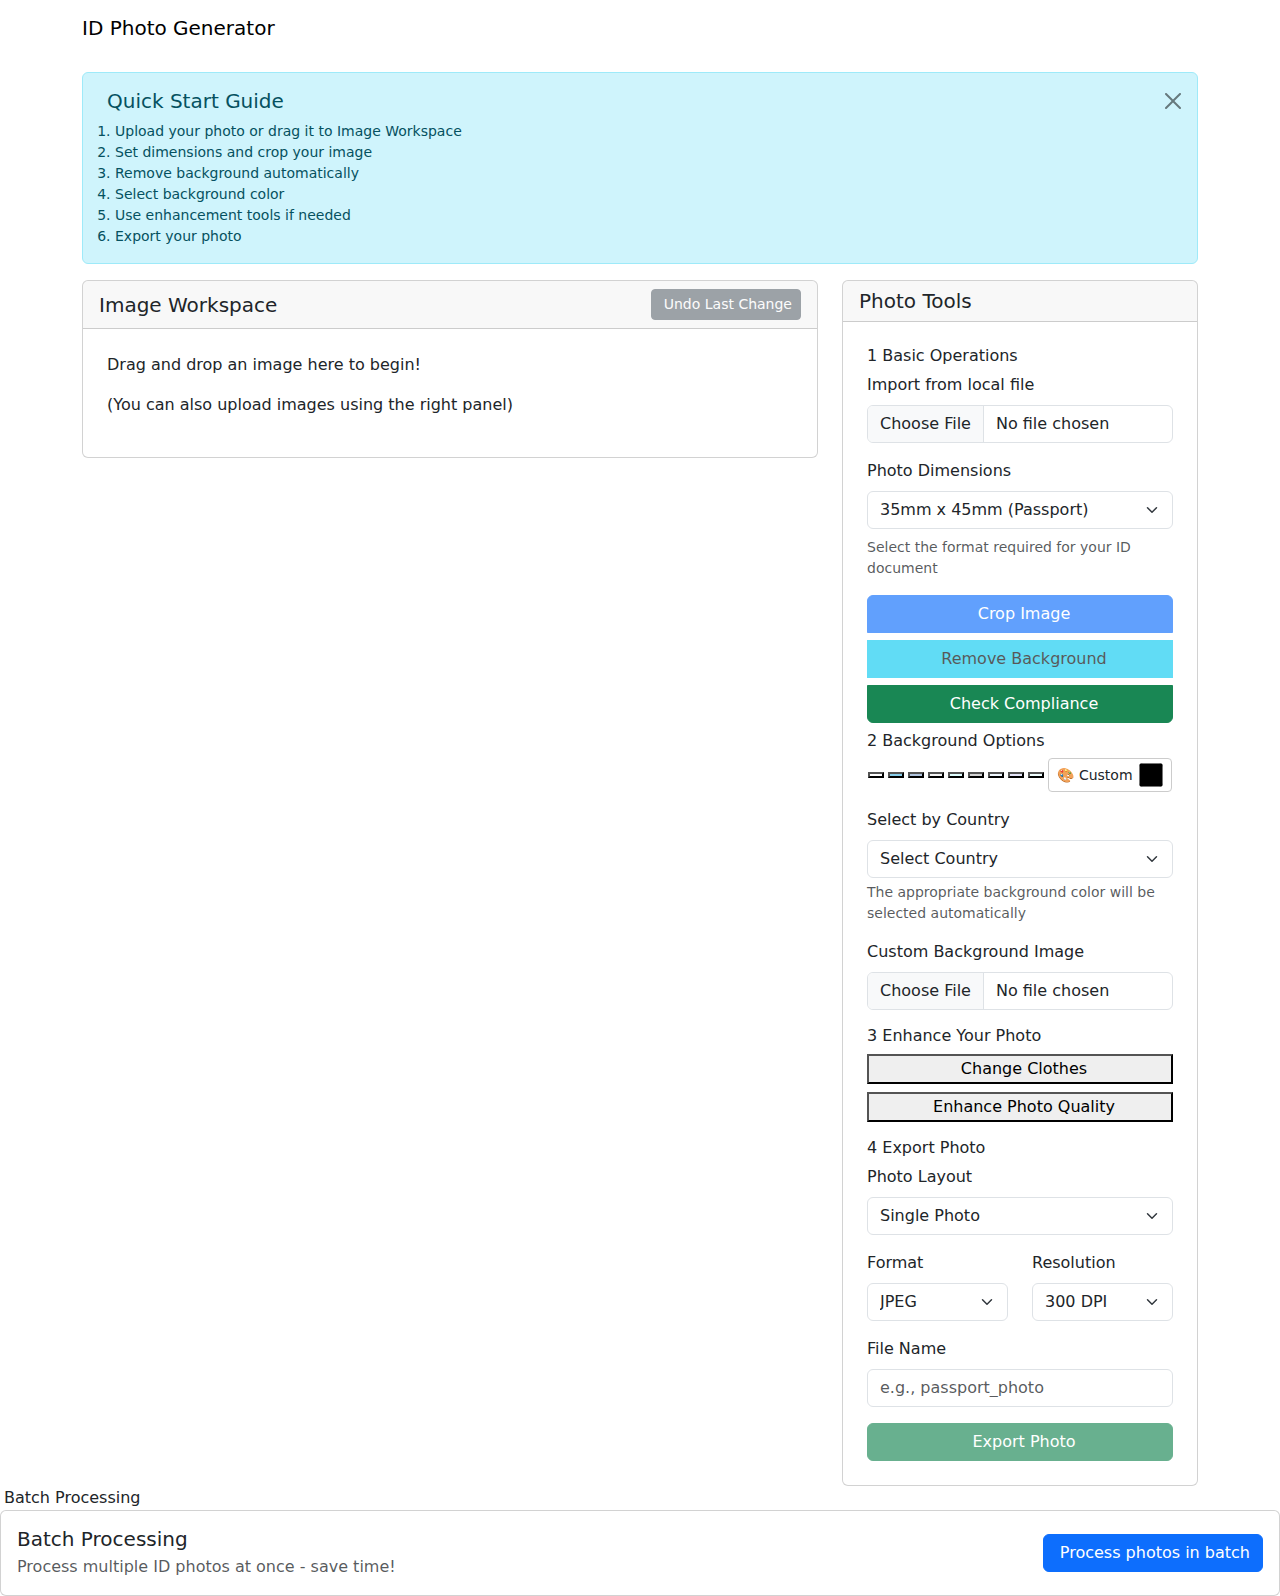
==== commit f28a8db7: "compliance UI" ====
--- a/src/main/resources/templates/index.html
+++ b/src/main/resources/templates/index.html
@@ -90,7 +90,13 @@
                                         <div class="btn-group-vertical w-100 gap-2" role="group">
                                             <button id="cropBtn" class="btn btn-primary" disabled><i class="fas fa-crop-alt me-2"></i>Crop Image</button>
                                             <button id="removeBackgroundBtn" class="btn btn-info" disabled><i class="fas fa-eraser me-2"></i>Remove Background</button>
-                                        </div>
+                                            <button class="btn btn-success" id="checkBtn">
+                                                <i class="fas fa-check-circle me-2"></i>
+                                                Check Compliance
+                                            </button>
+                                            
+                                        </div>
+                                        <div id="complianceResult" class="mt-2 text-center small"></div>
                                     </div>
 
                                     <!-- Background Options -->
@@ -152,12 +158,12 @@
                                                     <i class="fas fa-magic me-2"></i>
                                                     Enhance Photo Quality
                                                 </button>
-                                                <button class="btn-feature" id="checkBtn">
+                                                <!-- <button class="btn-feature" id="checkBtn">
                                                     <i class="fas fa-check-circle me-2"></i>
                                                     Check Compliance
-                                                </button>
+                                                </button> -->
                                             </div>
-                                            <div id="complianceResult" class="mt-2 text-center small"></div>
+                                           
                                         </div>
                                     </div>
 
